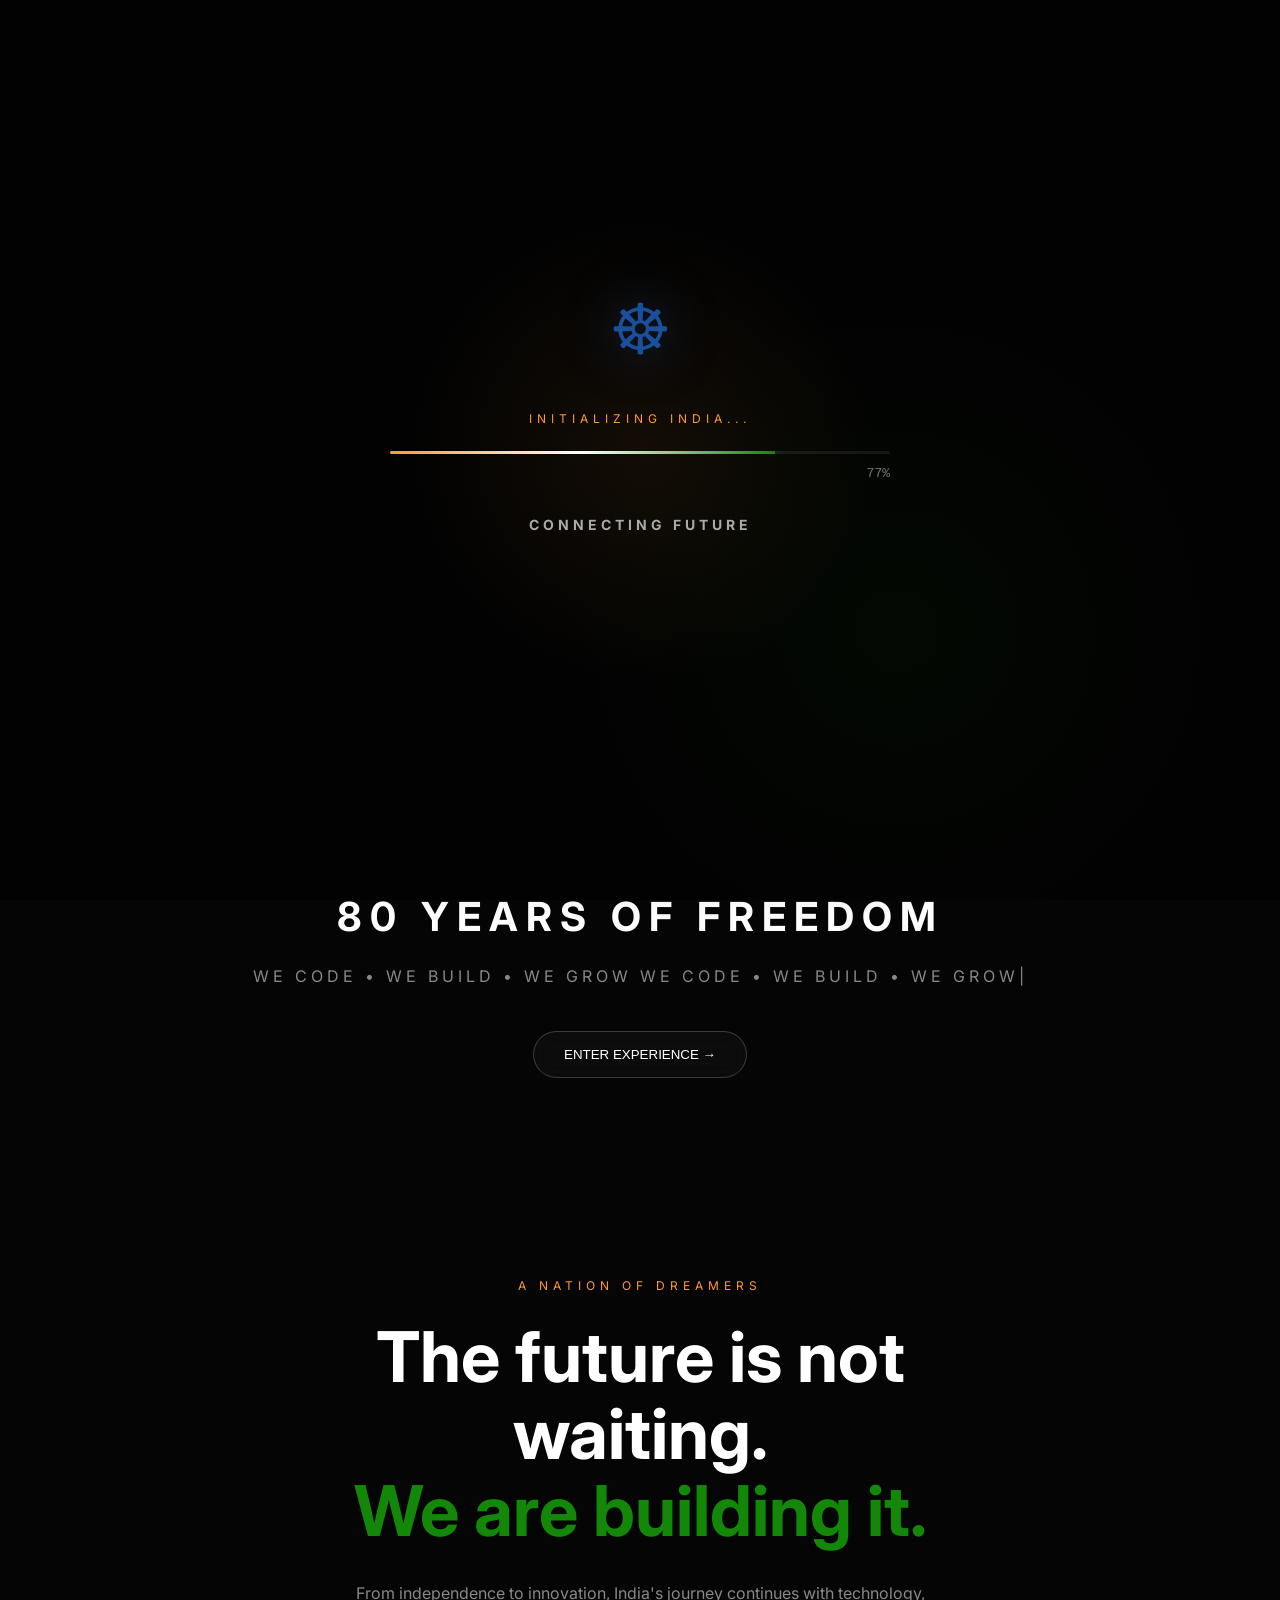
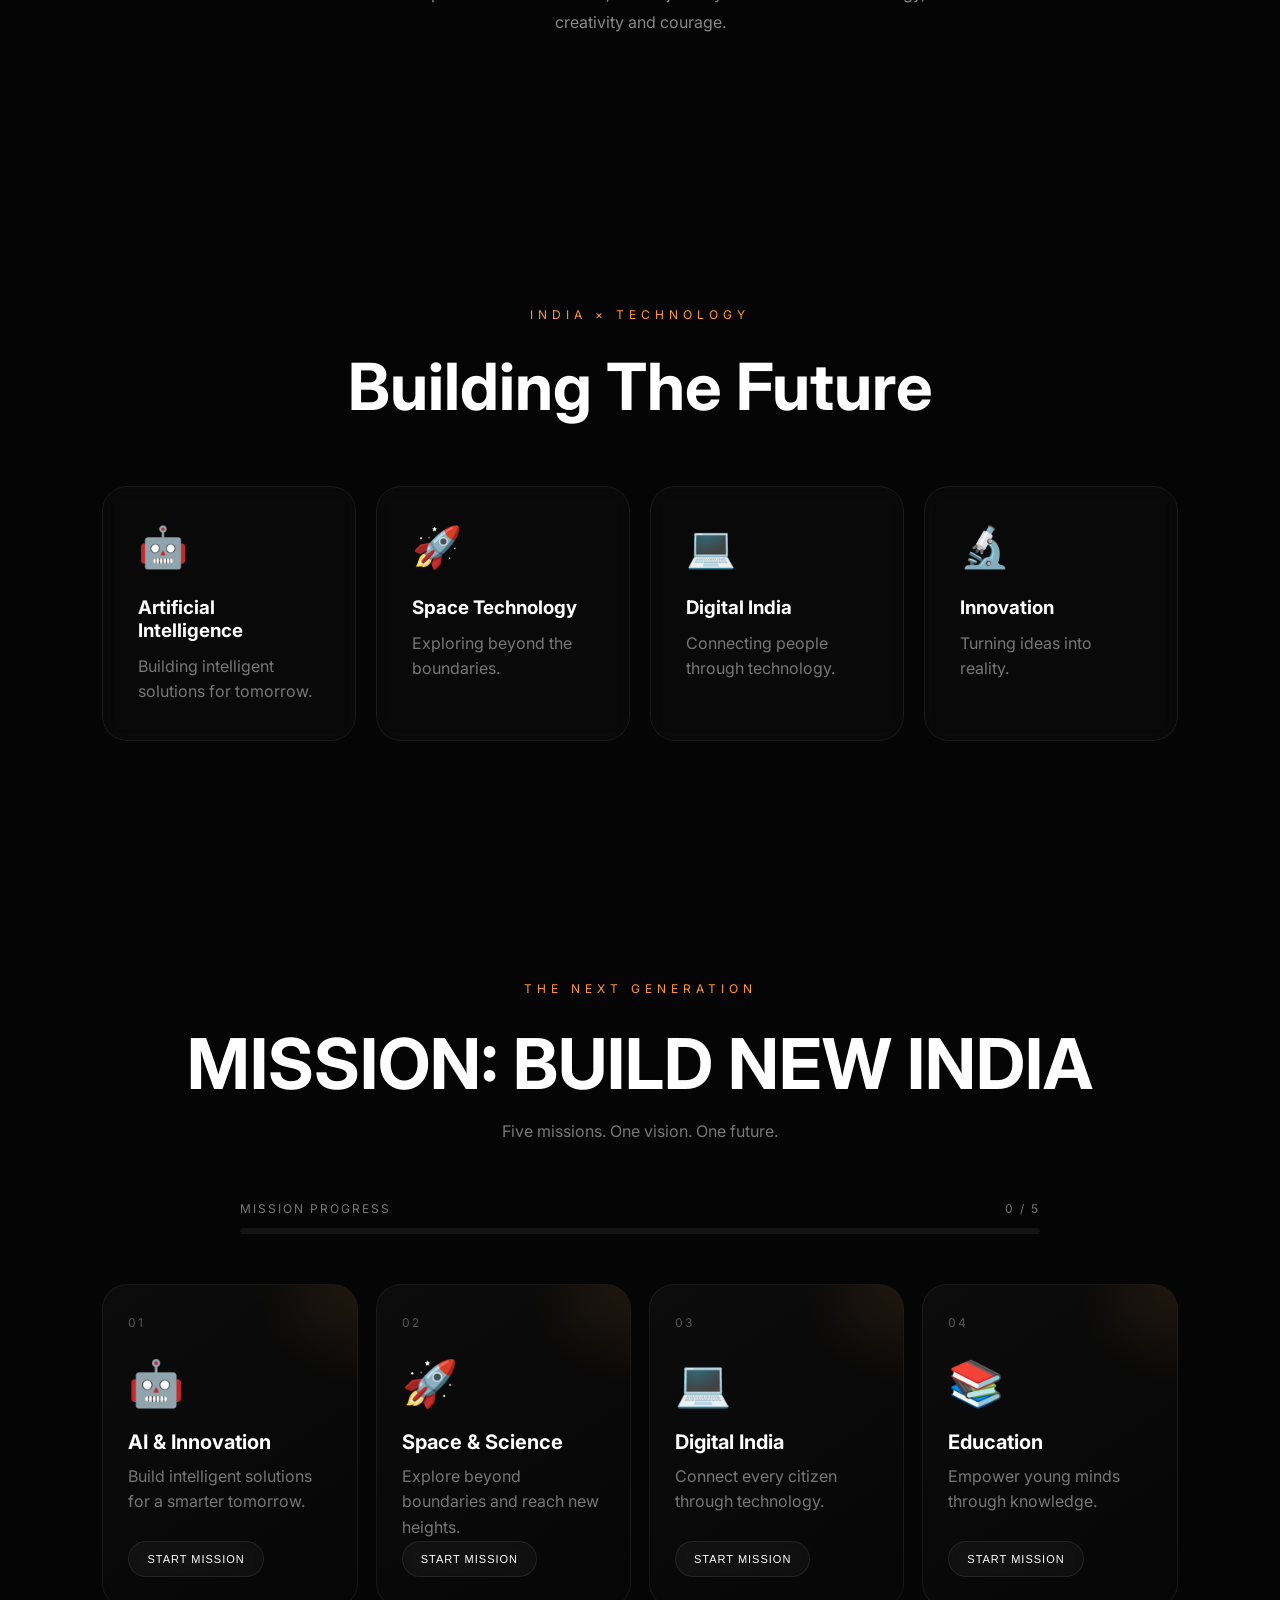
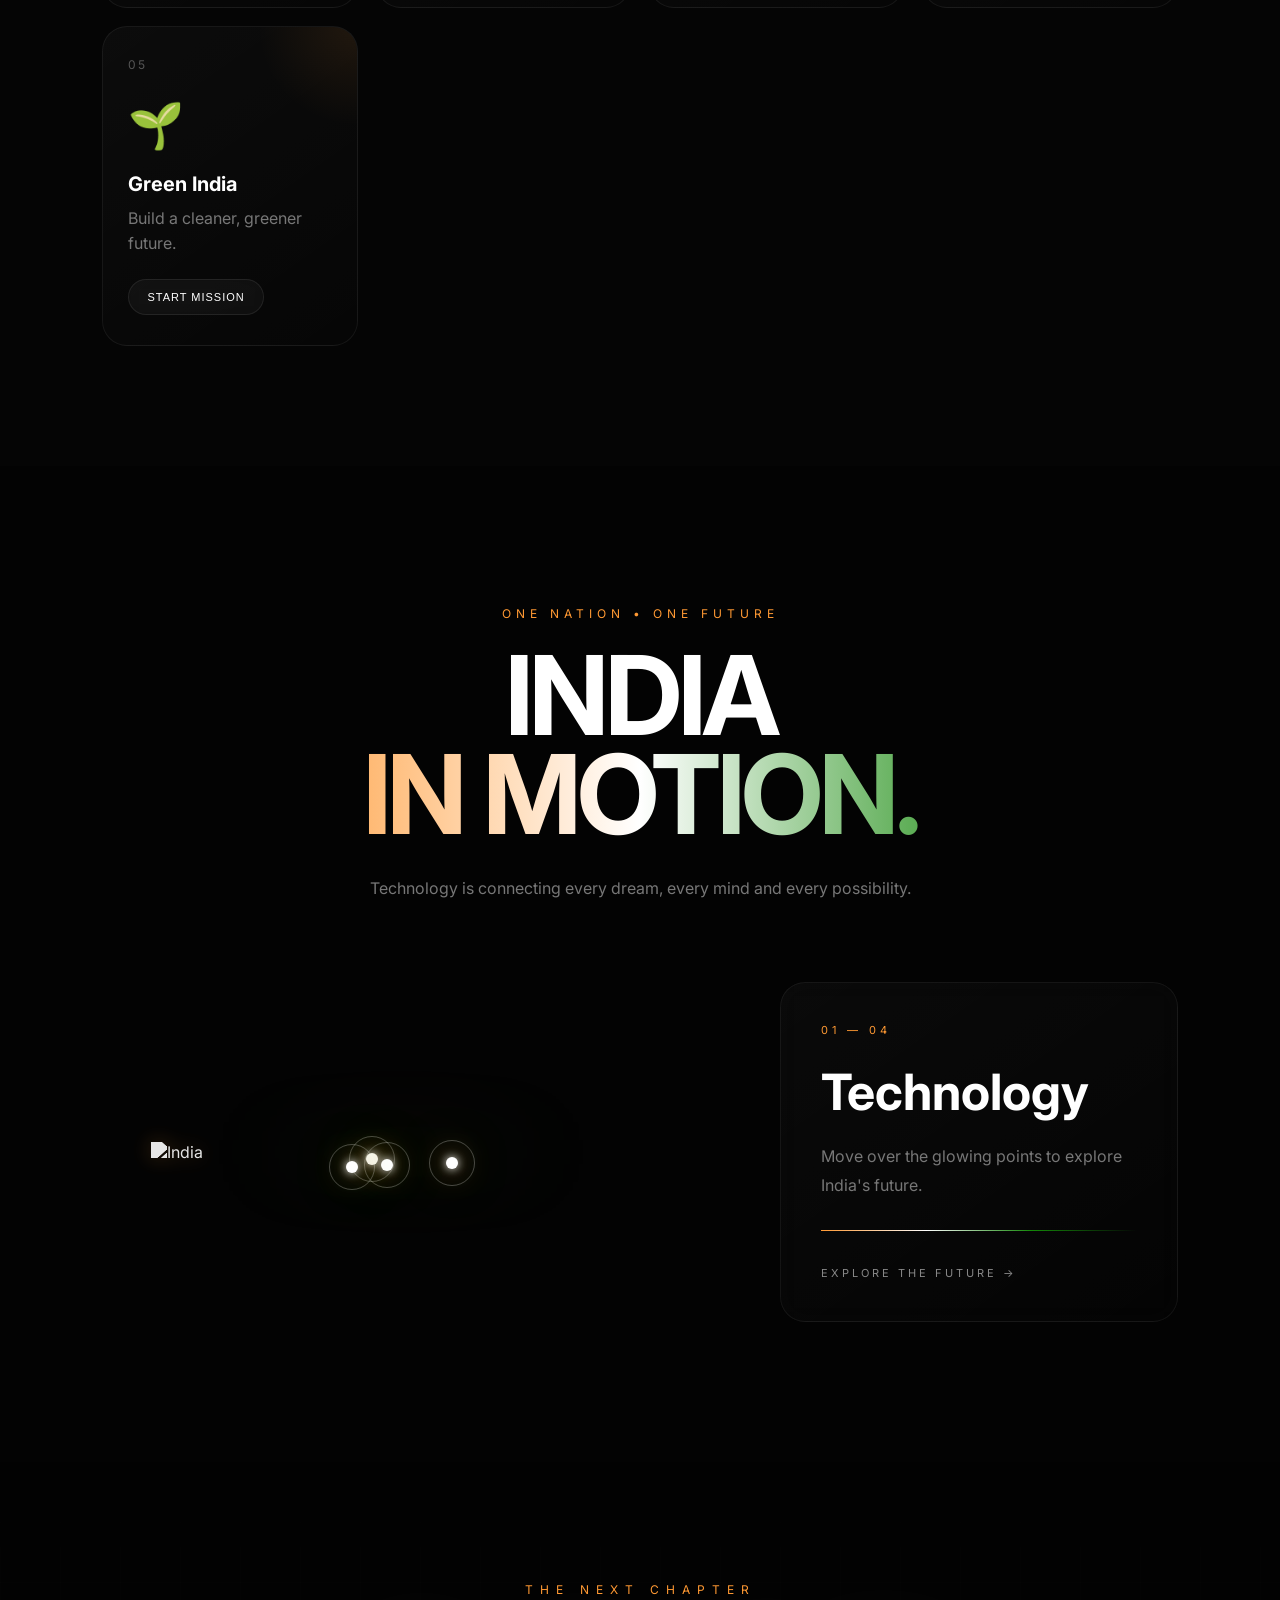
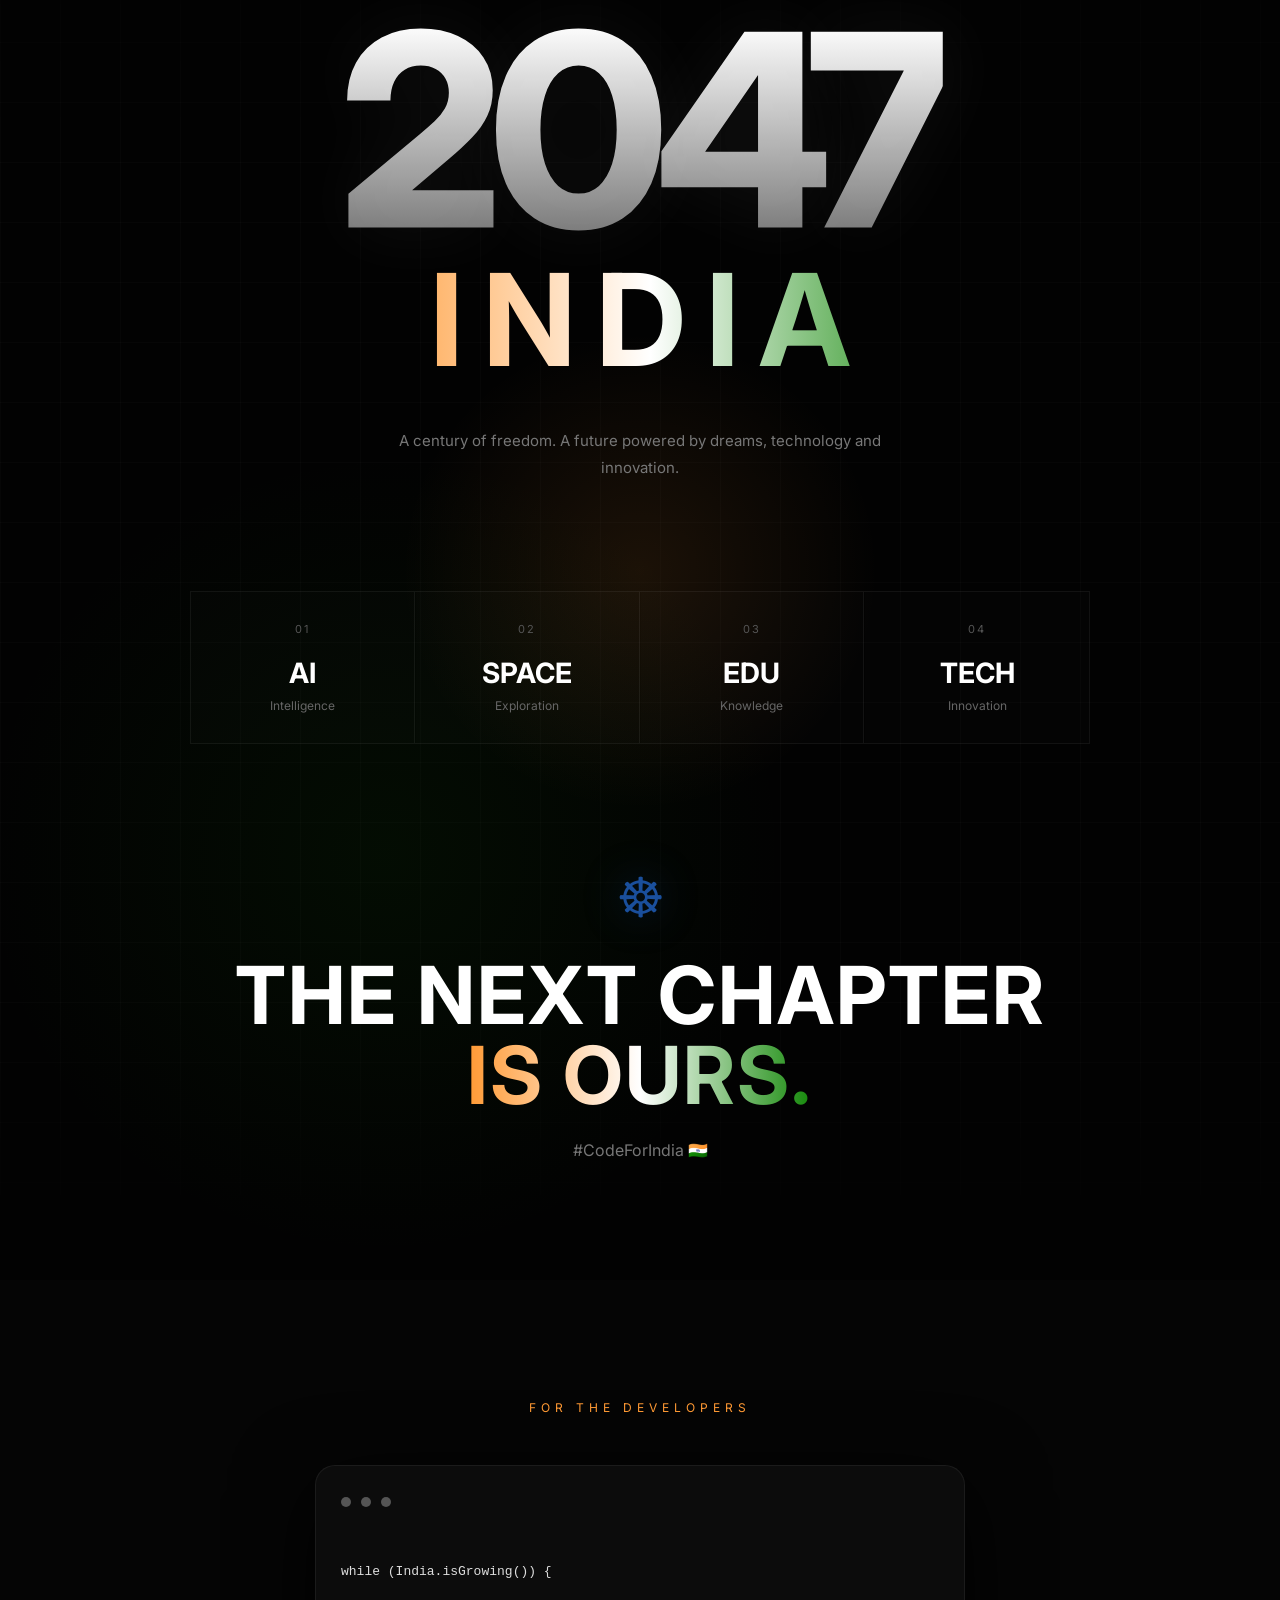
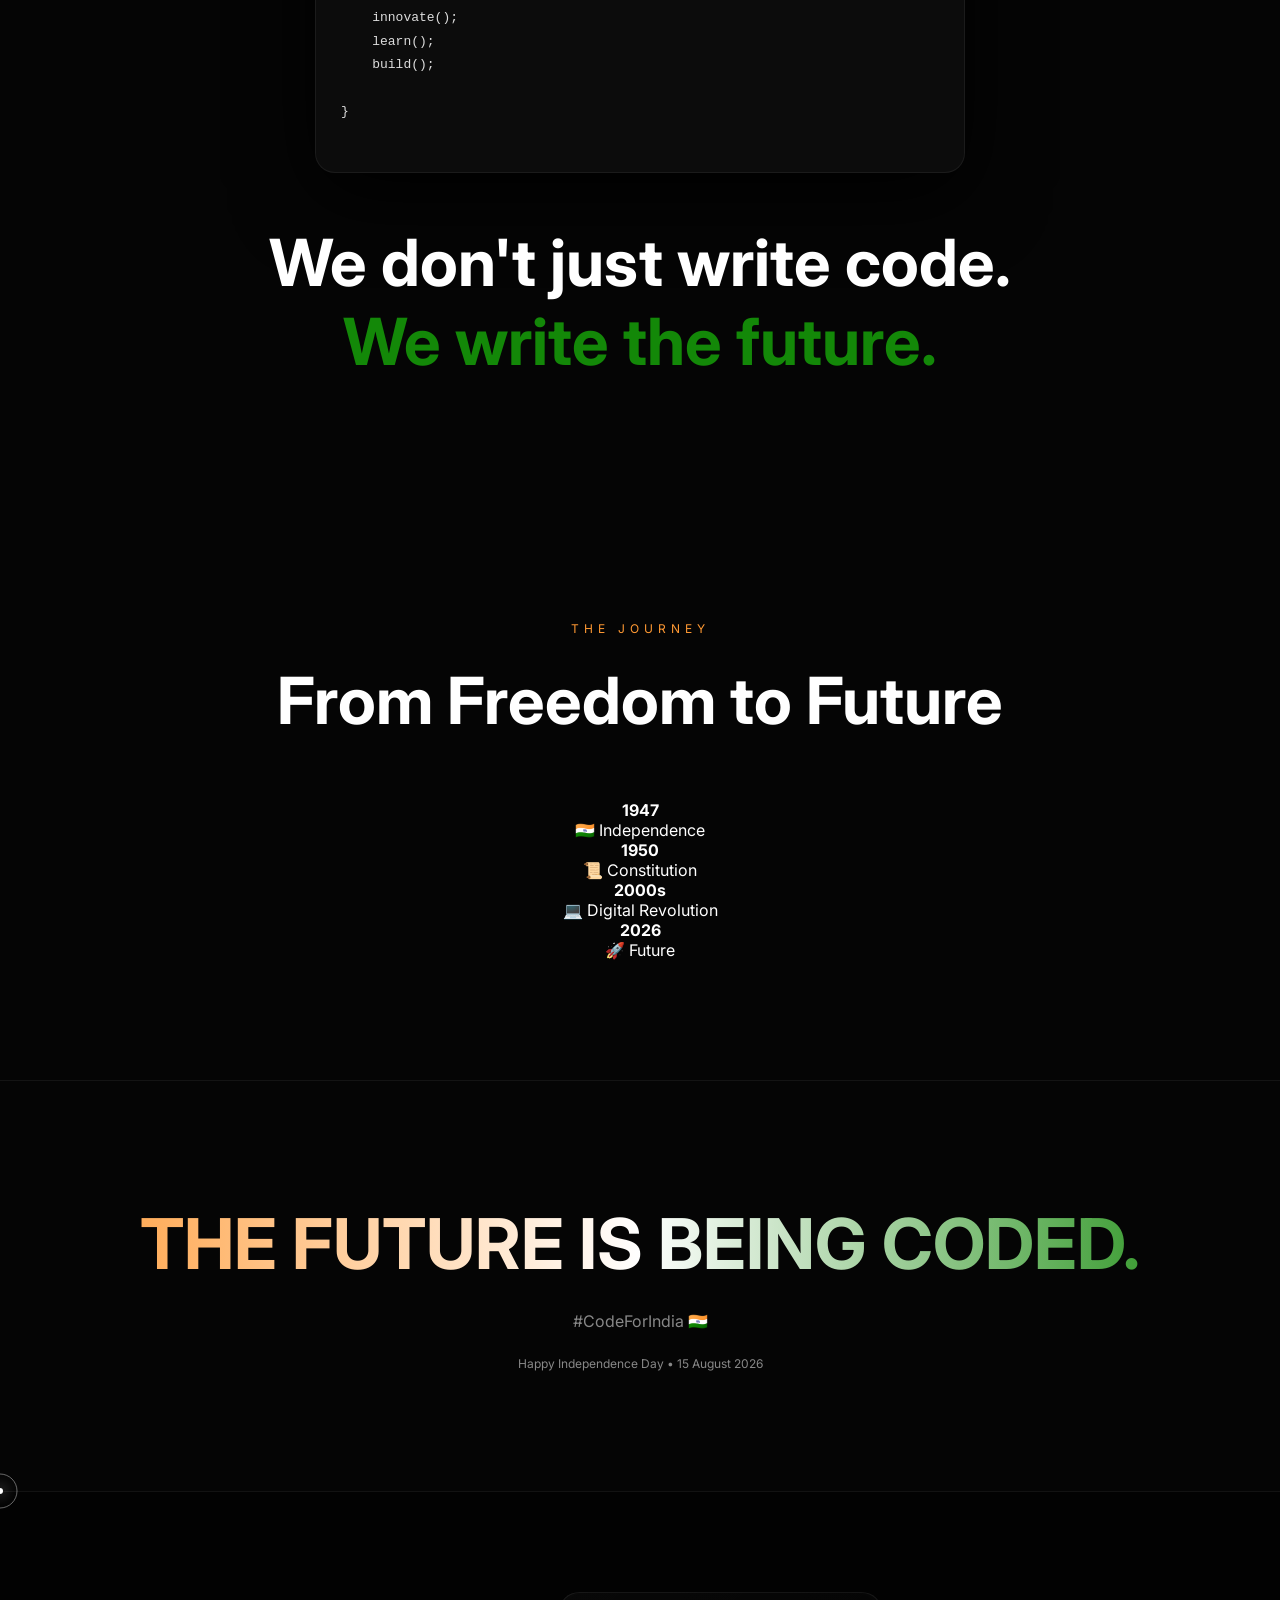
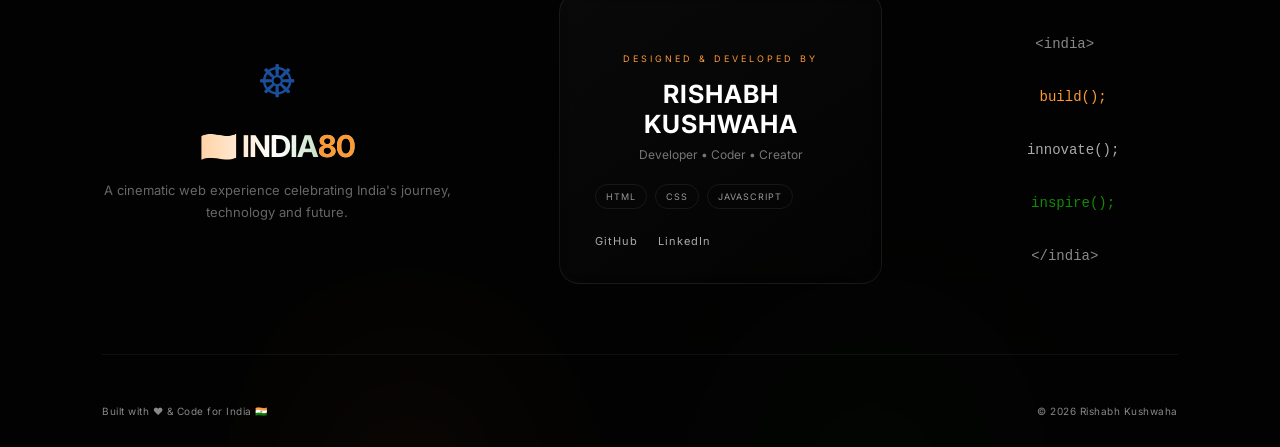
==== index.html @ 41453a15 "Create India 80 cinematic website" ====
<!DOCTYPE html>
<html lang="en">
<head>

    <meta charset="UTF-8">

    <meta
        name="viewport"
        content="width=device-width, initial-scale=1.0"
    >

    <title>
        🇮🇳 IN INDIA 80 — India's Journey to the Future
    </title>


    <!-- SEO -->

    <meta
        name="description"
        content="IN INDIA 80 — An interactive cinematic web experience celebrating India's journey, technology and future."
    >

    <meta
        name="keywords"
        content="India 80 years, Independence Day 2026, India, technology, web development, Rishabh Kushwaha"
    >

    <meta
        name="author"
        content="Rishabh Kushwaha"
    >

    <meta
        name="theme-color"
        content="#050505"
    >


    <!-- SOCIAL PREVIEW -->

    <meta
        property="og:title"
        content="IN INDIA 80 — India's Journey to the Future"
    >

    <meta
        property="og:description"
        content="A cinematic interactive web experience celebrating India's journey, technology and future."
    >

    <meta
        property="og:type"
        content="website"
    >

    <meta
        property="og:site_name"
        content="IN INDIA 80"
    >


    <!-- FAVICON -->

    <link
        rel="icon"
        type="image/png"
        href="favicon.png"
    >

    <link
        rel="apple-touch-icon"
        href="favicon.png"
    >


    <!-- CSS -->

    <link
        rel="stylesheet"
        href="style.css"
    >

</head>

<body>

        <!-- =================================
        CINEMATIC LOADING SCREEN
    ================================= -->

    <div class="loader" id="loader">

        <div class="loader-content">

            <div class="loader-chakra">
                ☸
            </div>

            <p class="loader-label">
                INITIALIZING INDIA...
            </p>

            <div class="loader-bar">

                <div
                    class="loader-progress"
                    id="loaderProgress">
                </div>

            </div>

            <div class="loader-percent">
                <span id="loaderPercent">0</span>%
            </div>

            <h1 id="loaderStatus">
                SYSTEM INITIALIZING
            </h1>

            <button
                id="enterIndia"
                class="enter-india">

                ENTER INDIA 🇮🇳

            </button>

        </div>

    </div>

    <!-- Background particles -->
    <canvas id="particles"></canvas>

    <!-- Navigation -->
    <nav class="navbar">

        <div class="logo">
            🇮🇳 INDIA<span>80</span>
        </div>

        <ul class="nav-links">
            <li>
                <a href="#home">Home</a>
            </li>

            <li>
                <a href="#journey">Journey</a>
            </li>

            <li>
                <a href="#technology">Technology</a>
            </li>
        </ul>

        <!-- SOUND BUTTON -->
        <button
            id="soundToggle"
            class="sound-toggle">
            🔇 SOUND OFF
        </button>

    </nav>


    <!-- HERO SECTION -->
    <section id="home" class="hero">
        <div class="hero-glow"></div>

        <div class="tricolor-orbit">
            <span></span>
            <span></span>
            <span></span>
        </div>

        <p class="date">15 AUGUST 2026</p>

    <!-- COUNTDOWN -->

        <div class="countdown">

            <div class="count-box">
                <strong id="days">00</strong>
                <span>DAYS</span>
            </div>

            <div class="count-box">
                <strong id="hours">00</strong>
                <span>HOURS</span>
            </div>

            <div class="count-box">
                <strong id="minutes">00</strong>
                <span>MINUTES</span>
            </div>

            <div class="count-box">
                <strong id="seconds">00</strong>
                <span>SECONDS</span>
            </div>

        </div>

        <h1>INDIA</h1>

        <!-- PREMIUM INDIAN FLAG -->

    <div class="flag-wrapper">

        <div class="flag">

            <div class="flag-stripe saffron"></div>

            <div class="flag-stripe white">
                <div class="ashoka-wheel">

                    <div class="chakra-center"></div>

                    <span></span>
                    <span></span>
                    <span></span>
                    <span></span>
                    <span></span>
                    <span></span>
                    <span></span>
                    <span></span>
                    <span></span>
                    <span></span>
                    <span></span>
                    <span></span>
                    <span></span>
                    <span></span>
                    <span></span>
                    <span></span>
                    <span></span>
                    <span></span>
                    <span></span>
                    <span></span>
                    <span></span>
                    <span></span>
                    <span></span>
                    <span></span>

                </div>
            </div>

            <div class="flag-stripe green"></div>

        </div>

    </div>

        <h2>80 YEARS OF FREEDOM</h2>

        <p class="tagline" id="typing">
            WE CODE • WE BUILD • WE GROW
        </p>

        <button onclick="celebrate()">
            ENTER EXPERIENCE →
        </button>

    </section>


    <!-- MESSAGE -->
    <section class="message">

        <p class="small-title">A NATION OF DREAMERS</p>

        <h2>
            The future is not waiting.<br>
            <span>We are building it.</span>
        </h2>

        <p>
            From independence to innovation,
            India's journey continues with technology,
            creativity and courage.
        </p>

    </section>


    <!-- TECHNOLOGY -->
    <section id="technology" class="technology">

        <p class="small-title">INDIA × TECHNOLOGY</p>

        <h2>Building The Future</h2>

        <div class="cards">

            <div class="card reveal">
                <div>🤖</div>
                <h3>Artificial Intelligence</h3>
                <p>Building intelligent solutions for tomorrow.</p>
            </div>

            <div class="card reveal">
                <div>🚀</div>
                <h3>Space Technology</h3>
                <p>Exploring beyond the boundaries.</p>
            </div>

            <div class="card reveal">
                <div>💻</div>
                <h3>Digital India</h3>
                <p>Connecting people through technology.</p>
            </div>

            <div class="card reveal">
                <div>🔬</div>
                <h3>Innovation</h3>
                <p>Turning ideas into reality.</p>
            </div>

        </div>

    </section>

        <!-- =========================
        MISSION SECTION
    ========================= -->

    <section class="mission-section" id="mission">

        <p class="small-title">THE NEXT GENERATION</p>

        <h2>MISSION: BUILD NEW INDIA</h2>

        <p class="mission-subtitle">
            Five missions. One vision. One future.
        </p>


        <!-- Progress -->

        <div class="mission-progress">

            <div class="progress-top">
                <span>MISSION PROGRESS</span>
                <span id="progressText">0 / 5</span>
            </div>

            <div class="progress-bar">

                <div
                    class="progress-fill"
                    id="progressFill">
                </div>

            </div>

        </div>


        <!-- Mission Cards -->

        <div class="mission-grid">

            <div
                class="mission-card reveal"
                data-mission="AI">

                <div class="mission-number">01</div>

                <div class="mission-icon">🤖</div>

                <h3>AI & Innovation</h3>

                <p>
                    Build intelligent solutions
                    for a smarter tomorrow.
                </p>

                <button class="mission-btn">
                    START MISSION
                </button>

            </div>


            <div
                class="mission-card reveal"
                data-mission="SPACE">

                <div class="mission-number">02</div>

                <div class="mission-icon">🚀</div>

                <h3>Space & Science</h3>

                <p>
                    Explore beyond boundaries
                    and reach new heights.
                </p>

                <button class="mission-btn">
                    START MISSION
                </button>

            </div>


            <div
                class="mission-card reveal"
                data-mission="DIGITAL">

                <div class="mission-number">03</div>

                <div class="mission-icon">💻</div>

                <h3>Digital India</h3>

                <p>
                    Connect every citizen
                    through technology.
                </p>

                <button class="mission-btn">
                    START MISSION
                </button>

            </div>


            <div
                class="mission-card reveal"
                data-mission="EDUCATION">

                <div class="mission-number">04</div>

                <div class="mission-icon">📚</div>

                <h3>Education</h3>

                <p>
                    Empower young minds
                    through knowledge.
                </p>

                <button class="mission-btn">
                    START MISSION
                </button>

            </div>


            <div
                class="mission-card reveal"
                data-mission="GREEN">

                <div class="mission-number">05</div>

                <div class="mission-icon">🌱</div>

                <h3>Green India</h3>

                <p>
                    Build a cleaner,
                    greener future.
                </p>

                <button class="mission-btn">
                    START MISSION
                </button>

            </div>

        </div>

    </section>

        <!-- =================================
        INTERACTIVE INDIA
    ================================= -->

    <section class="india-section" id="india">

        <div class="india-heading reveal">

            <p class="small-title">
                ONE NATION • ONE FUTURE
            </p>

            <h2>
                INDIA
                <span>IN MOTION.</span>
            </h2>

            <p>
                Technology is connecting every
                dream, every mind and every possibility.
            </p>

        </div>


        <div class="india-experience">


            <!-- INDIA MAP -->

            <div class="india-map-container">

                <div class="map-glow"></div>

                <img
                    src="india.svg"
                    class="india-map"
                    id="indiaMap"
                    alt="India"
                >


                <!-- TECH NODES -->

                <div
                    class="tech-node node-1"
                    data-title="AI & Innovation"
                    data-text="Building intelligent solutions for tomorrow."
                >
                    <span></span>
                </div>


                <div
                    class="tech-node node-2"
                    data-title="Space Technology"
                    data-text="Exploring beyond boundaries."
                >
                    <span></span>
                </div>


                <div
                    class="tech-node node-3"
                    data-title="Digital India"
                    data-text="Connecting people through technology."
                >
                    <span></span>
                </div>


                <div
                    class="tech-node node-4"
                    data-title="Education"
                    data-text="Empowering the next generation."
                >
                    <span></span>
                </div>

            </div>


            <!-- INFORMATION PANEL -->

            <div class="india-info">

                <p class="info-number">
                    01 — 04
                </p>

                <h3 id="indiaInfoTitle">
                    Technology
                </h3>

                <p id="indiaInfoText">
                    Move over the glowing points
                    to explore India's future.
                </p>

                <div class="info-line"></div>

                <span>
                    EXPLORE THE FUTURE →
                </span>

            </div>

        </div>

    </section>

        <!-- =================================
        INDIA 2047 SECTION
    ================================= -->

    <section class="future-section" id="future">

        <div class="future-bg"></div>

        <div class="future-content reveal">

            <p class="future-label">
                THE NEXT CHAPTER
            </p>

            <div class="future-year">
                2047
            </div>

            <h2>
                INDIA
            </h2>

            <p class="future-description">
                A century of freedom.
                A future powered by dreams,
                technology and innovation.
            </p>

        </div>


        <!-- FUTURE STATS -->

        <div class="future-stats">

            <div class="future-stat reveal">

                <span>01</span>

                <strong>AI</strong>

                <p>
                    Intelligence
                </p>

            </div>


            <div class="future-stat reveal">

                <span>02</span>

                <strong>SPACE</strong>

                <p>
                    Exploration
                </p>

            </div>


            <div class="future-stat reveal">

                <span>03</span>

                <strong>EDU</strong>

                <p>
                    Knowledge
                </p>

            </div>


            <div class="future-stat reveal">

                <span>04</span>

                <strong>TECH</strong>

                <p>
                    Innovation
                </p>

            </div>

        </div>


        <!-- FINAL MESSAGE -->

        <div class="future-message reveal">

            <div class="mini-chakra">
                ☸
            </div>

            <h3>
                THE NEXT CHAPTER
                <br>
                <span>IS OURS.</span>
            </h3>

            <p>
                #CodeForIndia 🇮🇳
            </p>

        </div>

    </section>


    <!-- =========================
        FINAL REVEAL
    ========================= -->

    <div
        class="final-reveal"
        id="finalReveal">

        <div class="reveal-content">

            <div class="reveal-chakra">☸</div>

            <p>MISSION COMPLETE</p>

            <h1>INDIA 2047</h1>

            <h2>THE FUTURE IS BEING CODED.</h2>

            <span>#CodeForIndia 🇮🇳</span>

            <button onclick="closeReveal()">
                CONTINUE →
            </button>

        </div>

    </div>


    <!-- CODER SECTION -->
    <section class="coder reveal">

        <p class="small-title">FOR THE DEVELOPERS</p>

        <div class="code-box">

            <div class="dots">
                <span></span>
                <span></span>
                <span></span>
            </div>

            <pre><code>
while (India.isGrowing()) {

    innovate();
    learn();
    build();

}
            </code></pre>

        </div>

        <h2>
            We don't just write code.<br>
            <span>We write the future.</span>
        </h2>

    </section>


    <!-- TIMELINE -->
    <section id="journey" class="journey">

        <p class="small-title">THE JOURNEY</p>

        <h2>From Freedom to Future</h2>

        <div class="timeline-item reveal">

            <div>
                <strong>1947</strong>
                <p>🇮🇳 Independence</p>
            </div>

            <div>
                <strong>1950</strong>
                <p>📜 Constitution</p>
            </div>

            <div>
                <strong>2000s</strong>
                <p>💻 Digital Revolution</p>
            </div>

            <div>
                <strong>2026</strong>
                <p>🚀 Future</p>
            </div>

        </div>

    </section>


    <!-- FOOTER -->
    <footer>

        <h2>THE FUTURE IS BEING CODED.</h2>

        <p>#CodeForIndia 🇮🇳</p>

        <p class="copyright">
            Happy Independence Day • 15 August 2026
        </p>

    </footer>

    <!-- CUSTOM CURSOR -->

    <div class="cursor-dot"></div>
    <div class="cursor-ring"></div>
    
    <audio
        id="bgMusic"
        src="music.mp3"
        loop>
    </audio>
    
    <!-- =================================
     DEVELOPER FOOTER
================================= -->

<footer class="developer-footer">

    <div class="footer-glow"></div>

    <div class="footer-content">

        <!-- BRAND -->

        <div class="footer-brand reveal">

            <div class="footer-chakra">
                ☸
            </div>

            <h2>
                🇮🇳 INDIA<span>80</span>
            </h2>

            <p>
                A cinematic web experience
                celebrating India's journey,
                technology and future.
            </p>

        </div>


        <!-- DEVELOPER -->

        <div class="developer-card reveal">

            <p class="developer-label">
                DESIGNED & DEVELOPED BY
            </p>

            <h3>
                RISHABH KUSHWAHA
            </h3>

            <p class="developer-role">
                Developer • Coder • Creator
            </p>

            <div class="developer-tech">

                <span>HTML</span>
                <span>CSS</span>
                <span>JAVASCRIPT</span>

            </div>

            <div class="developer-links">

                <a
                    href="https://github.com/rbkush101-a11y"
                    target="_blank"
                    rel="noopener noreferrer">
                    GitHub
                </a>

                <a
                    href="https://www.linkedin.com/in/rishabh-kushwaha10"
                    target="_blank"
                    rel="noopener noreferrer">
                    LinkedIn
                </a>

            </div>

        </div>


        <!-- CODE -->

        <div class="footer-code reveal">

            <p>
                &lt;india&gt;
            </p>

            <p>
                &nbsp;&nbsp;build();
            </p>

            <p>
                &nbsp;&nbsp;innovate();
            </p>

            <p>
                &nbsp;&nbsp;inspire();
            </p>

            <p>
                &lt;/india&gt;
            </p>

        </div>

    </div>


    <!-- BOTTOM -->

    <div class="footer-bottom">

        <p>
            Built with ❤️ & Code for India 🇮🇳
        </p>

        <p>
            © 2026 Rishabh Kushwaha
        </p>

    </div>

</footer>


    <script src="script.js"></script>

</body>
</html>
---- style.css ----
@import url('https://fonts.googleapis.com/css2?family=Inter:wght@400;500;600;700;800&display=swap');

* {
    margin: 0;
    padding: 0;
    box-sizing: border-box;
}

html {
    scroll-behavior: smooth;
}

body {
    background: #050505;
    color: white;
    font-family: 'Inter', sans-serif;
    overflow-x: hidden;
}

#particles {
    position: fixed;
    inset: 0;
    width: 100%;
    height: 100%;
    z-index: -1;
}


/* NAVBAR */

nav {
    position: fixed;
    top: 0;
    left: 0;
    width: 100%;

    display: flex;
    justify-content: space-between;
    align-items: center;

    padding: 25px 7%;

    backdrop-filter: blur(15px);

    z-index: 100;
}

/* =================================
   NAVIGATION BAR
================================= */

.navbar {
    position: fixed;

    top: 0;
    left: 0;

    width: 100%;
    height: 70px;

    display: flex;
    align-items: center;

    padding: 0 35px;

    box-sizing: border-box;

    background: rgba(0, 0, 0, 0.82);

    backdrop-filter: blur(12px);

    border-bottom: 1px solid rgba(255,255,255,0.08);

    z-index: 9999;
}

/* =================================
   LOGO
================================= */

.logo {
    font-size: 20px;

    font-weight: 800;

    letter-spacing: -1px;

    white-space: nowrap;
}

.logo span {
    color: #ff9933;
}


/* =================================
   NAVIGATION LINKS
================================= */

.nav-links {
    list-style: none;

    padding: 0;
    margin: 0;

    margin-left: auto;
    margin-right: 20px;

    display: flex;

    align-items: center;

    gap: 30px;
}


.nav-links li {
    list-style: none;

    padding: 0;
    margin: 0;
}


.nav-links a {
    text-decoration: none;

    color: #aaa;

    font-size: 14px;

    letter-spacing: .5px;

    transition: .3s;
}


.nav-links a:hover {
    color: white;
}


/* HERO */

.hero {
    min-height: 100vh;

    display: flex;
    flex-direction: column;
    align-items: center;
    justify-content: center;

    text-align: center;

    padding: 150px 20px 80px;
    
    box-sizing: border-box;
}

.date {
    color: #ff9933;
    letter-spacing: 5px;
    font-size: 13px;
    margin-bottom: 25px;
}

.hero h1 {
    font-size: clamp(80px, 18vw, 220px);
    line-height: .8;

    background: linear-gradient(
        90deg,
        #ff9933,
        white,
        #138808
    );

    -webkit-background-clip: text;
    color: transparent;

    letter-spacing: -10px;
}

.chakra {
    font-size: 55px;
    margin: 35px;

    animation: rotate 12s linear infinite;

    color: #1b4fa3;
}

@keyframes rotate {
    from {
        transform: rotate(0deg);
    }

    to {
        transform: rotate(360deg);
    }
}

.hero h2 {
    font-size: clamp(20px, 4vw, 40px);
    letter-spacing: 8px;
}

.tagline {
    margin-top: 25px;
    color: #888;
    letter-spacing: 4px;
}

button {
    margin-top: 45px;

    padding: 15px 30px;

    border: 1px solid #ffffff30;
    border-radius: 50px;

    background: #ffffff08;
    color: white;

    cursor: pointer;

    backdrop-filter: blur(10px);

    transition: .3s;
}

button:hover {
    transform: translateY(-5px);
    background: #ffffff15;
}


/* GENERAL SECTIONS */

section {
    padding: 120px 8%;
}

.message {
    max-width: 900px;
    margin: auto;
    text-align: center;
}

.small-title {
    color: #ff9933;
    letter-spacing: 5px;
    font-size: 12px;
    margin-bottom: 25px;
}

.message h2 {
    font-size: clamp(35px, 6vw, 70px);
    line-height: 1.1;
}

.message h2 span,
.coder h2 span {
    color: #138808;
}

.message > p:last-child {
    color: #888;
    max-width: 600px;
    margin: 30px auto;
    line-height: 1.8;
}


/* TECHNOLOGY */

.technology {
    text-align: center;
}

.technology h2,
.journey h2 {
    font-size: clamp(35px, 6vw, 65px);
    margin-bottom: 60px;
}

.cards {
    display: grid;

    grid-template-columns:
        repeat(auto-fit, minmax(220px, 1fr));

    gap: 20px;

    max-width: 1100px;
    margin: auto;
}

.card {
    padding: 35px;

    text-align: left;

    border: 1px solid #ffffff10;
    border-radius: 25px;

    background: #ffffff05;

    transition: .4s;

    backdrop-filter: blur(10px);
}

.card:hover {
    transform: translateY(-10px);

    border-color: #ff993350;

    box-shadow:
        0 20px 60px #ff993315;
}

.card div {
    font-size: 40px;
    margin-bottom: 25px;
}

.card h3 {
    margin-bottom: 12px;
}

.card p {
    color: #777;
    line-height: 1.6;
}


/* CODER */

.coder {
    text-align: center;
}

.code-box {
    max-width: 650px;
    margin: 50px auto;

    padding: 25px;

    text-align: left;

    border-radius: 20px;

    background: #0c0c0c;

    border: 1px solid #ffffff10;

    box-shadow: 0 20px 80px #000;
}

.dots span {
    display: inline-block;

    width: 10px;
    height: 10px;

    border-radius: 50%;

    background: #555;

    margin-right: 6px;
}

pre {
    margin-top: 25px;

    color: #ddd;

    font-family: monospace;

    line-height: 1.8;
}

.coder h2 {
    font-size: clamp(35px, 6vw, 65px);
}


/* TIMELINE */

.journey {
    text-align: center;
}

.timeline {
    max-width: 900px;
    margin: auto;

    display: grid;

    grid-template-columns:
        repeat(auto-fit, minmax(180px, 1fr));

    gap: 20px;
}

.timeline div {
    padding: 30px;

    border-top: 1px solid #ffffff20;
}

.timeline strong {
    font-size: 28px;
}

.timeline p {
    color: #888;
    margin-top: 10px;
}


/* FOOTER */

footer {
    padding: 120px 20px;

    text-align: center;

    border-top: 1px solid #ffffff10;
}

footer h2 {
    font-size: clamp(30px, 6vw, 70px);

    background: linear-gradient(
        90deg,
        #ff9933,
        white,
        #138808
    );

    -webkit-background-clip: text;
    color: transparent;
}

footer p {
    margin-top: 25px;
    color: #888;
}

footer .copyright {
    font-size: 12px;
}


/* MOBILE */

@media (max-width: 600px) {

    nav {
        padding: 20px;
    }

    .nav-links {
        display: none;
    }

    .hero h1 {
        letter-spacing: -5px;
    }

    section {
        padding: 90px 20px;
    }

}

/* =========================
   CINEMATIC HERO EFFECT
========================= */

.hero {
    position: relative;
    overflow: hidden;
}

.hero-glow {
    position: absolute;

    width: 500px;
    height: 500px;

    border-radius: 50%;

    background:
        radial-gradient(
            circle,
            rgba(255,153,51,.15),
            transparent 65%
        );

    filter: blur(30px);

    pointer-events: none;

    transition: .15s;
}


/* TRICOLOR ORBIT */

.tricolor-orbit {
    position: absolute;

    width: 420px;
    height: 420px;

    border-radius: 50%;

    border: 1px solid rgba(255,255,255,.05);

    animation: orbit 15s linear infinite;

    pointer-events: none;
}

.tricolor-orbit span {
    position: absolute;

    width: 12px;
    height: 12px;

    border-radius: 50%;

    box-shadow: 0 0 25px currentColor;
}

.tricolor-orbit span:nth-child(1) {
    top: 10%;
    left: 50%;

    background: #ff9933;
    color: #ff9933;
}

.tricolor-orbit span:nth-child(2) {
    bottom: 15%;
    left: 20%;

    background: white;
    color: white;
}

.tricolor-orbit span:nth-child(3) {
    bottom: 10%;
    right: 20%;

    background: #138808;
    color: #138808;
}

@keyframes orbit {

    from {
        transform: rotate(0deg);
    }

    to {
        transform: rotate(360deg);
    }

}


/* TYPING CURSOR */

#typing::after {
    content: "|";

    animation: blink .7s infinite;
}

@keyframes blink {

    50% {
        opacity: 0;
    }

}


/* FIREWORK */

.firework {
    position: fixed;

    width: 5px;
    height: 5px;

    border-radius: 50%;

    pointer-events: none;

    z-index: 9999;

    animation: explode 1s ease-out forwards;
}

@keyframes explode {

    from {
        transform:
            translate(0,0)
            scale(1);

        opacity: 1;
    }

    to {
        transform:
            translate(
                var(--x),
                var(--y)
            )
            scale(0);

        opacity: 0;
    }

}

/* =========================
   MISSION SECTION
========================= */

.mission-section {
    text-align: center;
    position: relative;
}

.mission-section h2 {
    font-size: clamp(35px, 6vw, 70px);
}

.mission-subtitle {
    color: #777;
    margin-top: 15px;
}


/* PROGRESS */

.mission-progress {
    max-width: 800px;
    margin: 60px auto 50px;
}

.progress-top {
    display: flex;
    justify-content: space-between;

    color: #777;

    font-size: 12px;
    letter-spacing: 2px;

    margin-bottom: 12px;
}

.progress-bar {
    height: 6px;

    background: #ffffff10;

    border-radius: 20px;

    overflow: hidden;
}

.progress-fill {
    width: 0%;

    height: 100%;

    background:
        linear-gradient(
            90deg,
            #ff9933,
            white,
            #138808
        );

    transition: width 1s cubic-bezier(.2,.8,.2,1);

    box-shadow:
        0 0 20px #ff993355;
}


/* MISSION GRID */

.mission-grid {
    max-width: 1200px;

    margin: auto;

    display: grid;

    grid-template-columns:
        repeat(auto-fit, minmax(210px, 1fr));

    gap: 18px;
}


/* CARD */

.mission-card {
    position: relative;

    padding: 30px 25px;

    min-height: 320px;

    display: flex;
    flex-direction: column;

    align-items: flex-start;

    text-align: left;

    background:
        linear-gradient(
            145deg,
            #ffffff08,
            #ffffff02
        );

    border: 1px solid #ffffff10;

    border-radius: 25px;

    overflow: hidden;

    transition:
        transform .5s,
        border-color .5s,
        box-shadow .5s;
}

.mission-card::before {

    content: "";

    position: absolute;

    width: 200px;
    height: 200px;

    background:
        radial-gradient(
            circle,
            #ff993318,
            transparent 70%
        );

    top: -100px;
    right: -100px;

    transition: .5s;
}

.mission-card:hover {

    transform:
        translateY(-12px)
        scale(1.02);

    border-color: #ff993355;

    box-shadow:
        0 25px 70px #000;
}

.mission-card:hover::before {
    transform: scale(2);
}


/* NUMBER */

.mission-number {

    font-size: 12px;

    color: #555;

    letter-spacing: 2px;
}


/* ICON */

.mission-icon {

    font-size: 45px;

    margin-top: 25px;

    transition: .5s;
}

.mission-card:hover .mission-icon {

    transform:
        scale(1.2)
        rotate(-5deg);
}


/* TEXT */

.mission-card h3 {

    margin-top: 20px;

    font-size: 20px;
}

.mission-card p {

    color: #777;

    line-height: 1.6;

    margin-top: 10px;
}


/* BUTTON */

.mission-btn {

    margin-top: auto;

    padding: 11px 18px;

    font-size: 11px;

    letter-spacing: 1px;

    border-radius: 30px;

    background: #ffffff08;

    border: 1px solid #ffffff15;

    color: white;

    cursor: pointer;

    transition: .3s;
}

.mission-btn:hover {

    background: #ffffff15;

    transform: translateY(-2px);
}


/* COMPLETED */

.mission-card.completed {

    border-color: #13880888;

    background:
        linear-gradient(
            145deg,
            #13880812,
            #ffffff04
        );
}

.mission-card.completed
.mission-btn {

    background: #13880820;

    border-color: #13880866;

    color: #9cff9c;
}

.mission-card.completed
.mission-icon {

    filter:
        drop-shadow(
            0 0 15px #138808
        );
}


/* =========================
   FINAL REVEAL
========================= */

.final-reveal {

    position: fixed;

    inset: 0;

    z-index: 10000;

    display: flex;

    align-items: center;
    justify-content: center;

    text-align: center;

    background:
        radial-gradient(
            circle at center,
            #ffffff10,
            #030303 65%
        );

    backdrop-filter: blur(20px);

    opacity: 0;

    visibility: hidden;

    transition:
        opacity .8s,
        visibility .8s;
}

.final-reveal.active {

    opacity: 1;

    visibility: visible;
}


.reveal-content {

    transform:
        translateY(40px)
        scale(.9);

    transition: 1s;

}

.final-reveal.active
.reveal-content {

    transform:
        translateY(0)
        scale(1);
}


.reveal-chakra {

    font-size: 90px;

    color: #1b4fa3;

    animation:
        rotate 8s linear infinite;

    text-shadow:
        0 0 40px #1b4fa388;
}


.reveal-content p {

    color: #ff9933;

    letter-spacing: 6px;

    margin-top: 30px;
}


.reveal-content h1 {

    font-size:
        clamp(70px, 15vw, 180px);

    margin-top: 15px;

    background:
        linear-gradient(
            90deg,
            #ff9933,
            white,
            #138808
        );

    -webkit-background-clip: text;

    color: transparent;

    line-height: .9;
}


.reveal-content h2 {

    margin-top: 25px;

    font-size:
        clamp(18px, 3vw, 35px);

    letter-spacing: 3px;
}


.reveal-content span {

    display: block;

    margin-top: 25px;

    color: #777;
}


.reveal-content button {

    margin-top: 35px;
}

/* =================================
   PREMIUM INDIAN FLAG
================================= */

.flag-wrapper {

    width: min(500px, 85vw);

    height: 280px;

    display: flex;

    justify-content: center;

    align-items: center;

    perspective: 1000px;

    margin: 30px 0 40px;

}


/* FLAG */

.flag {

    width: 100%;

    height: 210px;

    position: relative;

    overflow: hidden;

    border-radius: 4px;

    transform:
        rotateX(8deg)
        rotateY(-8deg);

    transform-style: preserve-3d;

    box-shadow:
        0 30px 70px rgba(0,0,0,.5);

    animation:
        flagFloat 4s ease-in-out infinite;
}


/* FLAG WAVING LIGHT */

.flag::after {

    content: "";

    position: absolute;

    inset: 0;

    background:
        linear-gradient(
            100deg,
            transparent 20%,
            rgba(255,255,255,.35) 45%,
            transparent 65%
        );

    transform:
        translateX(-120%);

    animation:
        flagShine 3s ease-in-out infinite;

    pointer-events: none;
}


/* STRIPES */

.flag-stripe {

    width: 100%;

    height: 33.333%;

}


/* SAFFRON */

.saffron {

    background:
        linear-gradient(
            90deg,
            #ff9933,
            #ffad4a,
            #ff9933
        );

}


/* WHITE */

.white {

    background:
        linear-gradient(
            90deg,
            #f5f5f5,
            #ffffff,
            #eeeeee
        );

    display: flex;

    align-items: center;

    justify-content: center;

}


/* GREEN */

.green {

    background:
        linear-gradient(
            90deg,
            #138808,
            #1ca814,
            #138808
        );

}


/* ASHOKA CHAKRA */

.ashoka-wheel {

    position: relative;

    width: 62px;
    height: 62px;

    border:
        3px solid #1a4f9c;

    border-radius: 50%;

    animation:
        chakraSpin 12s linear infinite;

    filter:
        drop-shadow(
            0 0 6px #1a4f9c55
        );

}


/* INNER CIRCLE */

.chakra-center {

    position: absolute;

    width: 10px;
    height: 10px;

    left: 50%;
    top: 50%;

    transform:
        translate(-50%, -50%);

    border:
        2px solid #1a4f9c;

    border-radius: 50%;

}


/* SPOKES */

.ashoka-wheel span {

    position: absolute;

    width: 2px;
    height: 27px;

    background:
        #1a4f9c;

    left: 50%;
    top: 50%;

    transform-origin:
        50% 0;

}


/* 24 SPOKES */

.ashoka-wheel span:nth-child(2) {
    transform: translateX(-50%) rotate(0deg);
}

.ashoka-wheel span:nth-child(3) {
    transform: translateX(-50%) rotate(15deg);
}

.ashoka-wheel span:nth-child(4) {
    transform: translateX(-50%) rotate(30deg);
}

.ashoka-wheel span:nth-child(5) {
    transform: translateX(-50%) rotate(45deg);
}

.ashoka-wheel span:nth-child(6) {
    transform: translateX(-50%) rotate(60deg);
}

.ashoka-wheel span:nth-child(7) {
    transform: translateX(-50%) rotate(75deg);
}

.ashoka-wheel span:nth-child(8) {
    transform: translateX(-50%) rotate(90deg);
}

.ashoka-wheel span:nth-child(9) {
    transform: translateX(-50%) rotate(105deg);
}

.ashoka-wheel span:nth-child(10) {
    transform: translateX(-50%) rotate(120deg);
}

.ashoka-wheel span:nth-child(11) {
    transform: translateX(-50%) rotate(135deg);
}

.ashoka-wheel span:nth-child(12) {
    transform: translateX(-50%) rotate(150deg);
}

.ashoka-wheel span:nth-child(13) {
    transform: translateX(-50%) rotate(165deg);
}

.ashoka-wheel span:nth-child(14) {
    transform: translateX(-50%) rotate(180deg);
}

.ashoka-wheel span:nth-child(15) {
    transform: translateX(-50%) rotate(195deg);
}

.ashoka-wheel span:nth-child(16) {
    transform: translateX(-50%) rotate(210deg);
}

.ashoka-wheel span:nth-child(17) {
    transform: translateX(-50%) rotate(225deg);
}

.ashoka-wheel span:nth-child(18) {
    transform: translateX(-50%) rotate(240deg);
}

.ashoka-wheel span:nth-child(19) {
    transform: translateX(-50%) rotate(255deg);
}

.ashoka-wheel span:nth-child(20) {
    transform: translateX(-50%) rotate(270deg);
}

.ashoka-wheel span:nth-child(21) {
    transform: translateX(-50%) rotate(285deg);
}

.ashoka-wheel span:nth-child(22) {
    transform: translateX(-50%) rotate(300deg);
}

.ashoka-wheel span:nth-child(23) {
    transform: translateX(-50%) rotate(315deg);
}

.ashoka-wheel span:nth-child(24) {
    transform: translateX(-50%) rotate(330deg);
}

.ashoka-wheel span:nth-child(25) {
    transform: translateX(-50%) rotate(345deg);
}


/* ANIMATIONS */

@keyframes flagFloat {

    0%,
    100% {

        transform:
            rotateX(8deg)
            rotateY(-8deg)
            translateY(0)
            rotateZ(0deg);

    }

    50% {

        transform:
            rotateX(8deg)
            rotateY(-5deg)
            translateY(-12px)
            rotateZ(.8deg);

    }

}


@keyframes flagShine {

    0% {

        transform:
            translateX(-120%);

    }

    50% {

        transform:
            translateX(120%);

    }

    100% {

        transform:
            translateX(120%);

    }

}


@keyframes chakraSpin {

    from {

        transform:
            rotate(0deg);

    }

    to {

        transform:
            rotate(360deg);

    }

}


/* MOBILE */

@media (max-width: 600px) {

    .flag-wrapper {

        height: 210px;

    }

    .flag {

        height: 145px;

    }

    .ashoka-wheel {

        font-size: 45px;

    }

}

/* =================================
   CINEMATIC SCROLL REVEAL
================================= */

.reveal {

    opacity: 0;

    transform:
        translateY(80px)
        scale(.96);

    filter: blur(8px);

    transition:
        opacity 1s ease,
        transform 1s cubic-bezier(.16,1,.3,1),
        filter 1s ease;

}


.reveal.show {

    opacity: 1;

    transform:
        translateY(0)
        scale(1);

    filter: blur(0);

}


/* LEFT REVEAL */

.reveal-left {

    opacity: 0;

    transform:
        translateX(-100px);

    transition:
        opacity 1s ease,
        transform 1s cubic-bezier(.16,1,.3,1);

}


.reveal-left.show {

    opacity: 1;

    transform:
        translateX(0);

}


/* RIGHT REVEAL */

.reveal-right {

    opacity: 0;

    transform:
        translateX(100px);

    transition:
        opacity 1s ease,
        transform 1s cubic-bezier(.16,1,.3,1);

}


.reveal-right.show {

    opacity: 1;

    transform:
        translateX(0);

}


/* =================================
   CARD STAGGER
================================= */

.cards .card:nth-child(1) {
    transition-delay: .05s;
}

.cards .card:nth-child(2) {
    transition-delay: .15s;
}

.cards .card:nth-child(3) {
    transition-delay: .25s;
}

.cards .card:nth-child(4) {
    transition-delay: .35s;
}


.mission-grid
.mission-card:nth-child(1) {
    transition-delay: .05s;
}

.mission-grid
.mission-card:nth-child(2) {
    transition-delay: .15s;
}

.mission-grid
.mission-card:nth-child(3) {
    transition-delay: .25s;
}

.mission-grid
.mission-card:nth-child(4) {
    transition-delay: .35s;
}

.mission-grid
.mission-card:nth-child(5) {
    transition-delay: .45s;
}


/* =================================
   SECTION TITLE ANIMATION
================================= */

.technology h2,
.journey h2,
.mission-section h2 {

    transition:
        letter-spacing 1s ease;

}


.technology:hover h2,
.journey:hover h2,
.mission-section:hover h2 {

    letter-spacing: 2px;

}


/* =================================
   TIMELINE
================================= */

.timeline {

    position: relative;

}


.timeline::before {

    content: "";

    position: absolute;

    left: 0;

    right: 0;

    top: 0;

    height: 1px;

    background:
        linear-gradient(
            90deg,
            transparent,
            #ff9933,
            white,
            #138808,
            transparent
        );

    transform:
        scaleX(0);

    transform-origin: left;

    transition:
        transform 1.8s ease;

}


.timeline.show::before {

    transform:
        scaleX(1);

}


/* =================================
   REDUCED MOTION
================================= */

@media (prefers-reduced-motion: reduce) {

    .reveal,
    .reveal-left,
    .reveal-right {

        transition: none;

        opacity: 1;

        transform: none;

        filter: none;

    }

}

/* =================================
   INDIA 2047
================================= */

.future-section {

    min-height: 100vh;

    position: relative;

    overflow: hidden;

    display: flex;

    flex-direction: column;

    align-items: center;

    justify-content: center;

    text-align: center;

    background: #020202;

}


/* BACKGROUND */

.future-bg {

    position: absolute;

    inset: 0;

    pointer-events: none;

    background:

        radial-gradient(
            circle at center,
            rgba(255,153,51,.10),
            transparent 25%
        ),

        radial-gradient(
            circle at 30% 70%,
            rgba(19,136,8,.08),
            transparent 30%
        );

}


/* GRID */

.future-section::before {

    content: "";

    position: absolute;

    inset: 0;

    background-image:

        linear-gradient(
            #ffffff05 1px,
            transparent 1px
        ),

        linear-gradient(
            90deg,
            #ffffff05 1px,
            transparent 1px
        );

    background-size:
        60px 60px;

    mask-image:
        linear-gradient(
            to bottom,
            transparent,
            black 20%,
            black 80%,
            transparent
        );

}


/* CONTENT */

.future-content {

    position: relative;

    z-index: 2;

}


.future-label {

    color: #ff9933;

    letter-spacing: 7px;

    font-size: 12px;

    margin-bottom: 20px;

}


.future-year {

    font-size:
        clamp(100px, 22vw, 300px);

    font-weight: 800;

    line-height: .8;

    letter-spacing: -15px;

    background:

        linear-gradient(
            180deg,
            white,
            #777
        );

    -webkit-background-clip: text;

    color: transparent;

    text-shadow:
        0 0 80px #ffffff10;

}


.future-content h2 {

    font-size:
        clamp(50px, 10vw, 130px);

    letter-spacing: 20px;

    margin-left: 20px;

    background:

        linear-gradient(
            90deg,
            #ff9933,
            white,
            #138808
        );

    -webkit-background-clip: text;

    color: transparent;

}


.future-description {

    max-width: 550px;

    margin:
        30px auto;

    color: #777;

    line-height: 1.8;

    font-size: 15px;

}


/* =================================
   FUTURE STATS
================================= */

.future-stats {

    position: relative;

    z-index: 2;

    width: min(900px, 90%);

    display: grid;

    grid-template-columns:
        repeat(4, 1fr);

    gap: 1px;

    margin-top: 80px;

    border:
        1px solid #ffffff10;

}


.future-stat {

    min-height: 150px;

    padding: 30px;

    background: #ffffff03;

    border-right:
        1px solid #ffffff10;

    transition: .4s;

}


.future-stat:last-child {

    border-right: none;

}


.future-stat:hover {

    background: #ffffff08;

    transform:
        translateY(-8px);

}


.future-stat span {

    display: block;

    color: #555;

    font-size: 11px;

    letter-spacing: 2px;

}


.future-stat strong {

    display: block;

    margin-top: 20px;

    font-size: 28px;

}


.future-stat p {

    color: #666;

    margin-top: 8px;

    font-size: 12px;

}


/* =================================
   FINAL MESSAGE
================================= */

.future-message {

    position: relative;

    z-index: 2;

    margin-top: 120px;

}


.mini-chakra {

    font-size: 55px;

    color: #1a4f9c;

    animation:
        chakraSpin 10s linear infinite;

    filter:
        drop-shadow(
            0 0 20px #1a4f9c55
        );

}


.future-message h3 {

    font-size:
        clamp(35px, 7vw, 80px);

    line-height: 1;

    margin-top: 25px;

    letter-spacing: 2px;

}


.future-message h3 span {

    background:

        linear-gradient(
            90deg,
            #ff9933,
            white,
            #138808
        );

    -webkit-background-clip: text;

    color: transparent;

}


.future-message p {

    color: #777;

    margin-top: 25px;

}


/* =================================
   MOBILE
================================= */

@media (max-width: 700px) {

    .future-stats {

        grid-template-columns:
            repeat(2, 1fr);

    }


    .future-stat:nth-child(2) {

        border-right: none;

    }


    .future-stat:nth-child(1),
    .future-stat:nth-child(2) {

        border-bottom:
            1px solid #ffffff10;

    }


    .future-year {

        letter-spacing: -8px;

    }


    .future-content h2 {

        letter-spacing: 10px;

    }

}

/* =================================
   INTERACTIVE INDIA
================================= */

.india-section {

    min-height: 100vh;

    position: relative;

    padding:
        140px 8%;

    background:
        #030303;

    overflow: hidden;

}


/* HEADING */

.india-heading {

    max-width: 800px;

    margin: auto;

    text-align: center;

}


.india-heading h2 {

    font-size:
        clamp(50px, 9vw, 110px);

    line-height: .9;

    letter-spacing: -4px;

}


.india-heading h2 span {

    display: block;

    background:

        linear-gradient(
            90deg,
            #ff9933,
            white,
            #138808
        );

    -webkit-background-clip: text;

    color: transparent;

}


.india-heading > p:last-child {

    max-width: 550px;

    margin:
        30px auto;

    color: #777;

    line-height: 1.8;

}


/* EXPERIENCE */

.india-experience {

    max-width: 1100px;

    margin:
        80px auto 0;

    display: grid;

    grid-template-columns:
        1.2fr .8fr;

    align-items: center;

    gap: 80px;

}


/* MAP */

.india-map-container {

    position: relative;

    width: 100%;

    max-width: 500px;

    margin: auto;

    perspective: 1000px;

}


.india-map {

    width: 100%;

    height: auto;

    display: block;

    position: relative;

    z-index: 2;

    filter:

        brightness(0)

        invert(1)

        drop-shadow(
            0 0 10px #ff993344
        );

    opacity: .9;

    transition:
        transform .2s ease,
        filter .4s ease;

}


/* TRICOLOR GLOW */

.map-glow {

    position: absolute;

    inset: 10%;

    border-radius: 50%;

    background:

        radial-gradient(
            circle,
            #ff993322 0%,
            #ffffff12 35%,
            #13880822 60%,
            transparent 75%
        );

    filter: blur(40px);

    animation:
        mapPulse 4s ease-in-out infinite;

}


@keyframes mapPulse {

    0%,
    100% {

        transform:
            scale(.9);

        opacity: .5;

    }

    50% {

        transform:
            scale(1.1);

        opacity: 1;

    }

}


/* =================================
   TECH NODES
================================= */

.tech-node {

    position: absolute;

    width: 22px;

    height: 22px;

    border-radius: 50%;

    z-index: 5;

    cursor: pointer;

}


.tech-node span {

    position: absolute;

    inset: 5px;

    border-radius: 50%;

    background: white;

    box-shadow:
        0 0 10px white,
        0 0 30px #ff9933,
        0 0 50px #138808;

    animation:
        nodePulse 2s infinite;

}


.tech-node::before {

    content: "";

    position: absolute;

    inset: -12px;

    border:

        1px solid #ffffff44;

    border-radius: 50%;

    animation:
        nodeRing 2s infinite;

}


@keyframes nodePulse {

    50% {

        transform:
            scale(1.5);

    }

}


@keyframes nodeRing {

    from {

        transform:
            scale(.7);

        opacity: 1;

    }

    to {

        transform:
            scale(1.5);

        opacity: 0;

    }

}


/* NODE POSITIONS */

.node-1 {

    top: 28%;

    left: 42%;

}


.node-2 {

    top: 48%;

    left: 58%;

}


.node-3 {

    top: 58%;

    left: 45%;

}


.node-4 {

    top: 68%;

    left: 38%;

}


/* =================================
   INFO PANEL
================================= */

.india-info {

    padding:
        40px;

    border:
        1px solid #ffffff10;

    background:
        linear-gradient(
            145deg,
            #ffffff08,
            #ffffff02
        );

    border-radius:
        25px;

    backdrop-filter:
        blur(15px);

}


.info-number {

    color: #ff9933;

    font-size: 11px;

    letter-spacing: 4px;

}


.india-info h3 {

    font-size:
        clamp(30px, 4vw, 50px);

    margin-top: 25px;

}


.india-info > p:nth-of-type(2) {

    color: #777;

    line-height: 1.8;

    margin-top: 20px;

}


.info-line {

    height: 1px;

    margin:
        30px 0;

    background:

        linear-gradient(
            90deg,
            #ff9933,
            white,
            #138808,
            transparent
        );

}


.india-info > span {

    font-size: 11px;

    letter-spacing: 3px;

    color: #888;

}


/* =================================
   MOBILE
================================= */

@media (max-width: 800px) {

    .india-experience {

        grid-template-columns: 1fr;

        gap: 50px;

    }


    .india-map-container {

        max-width: 380px;

    }


    .india-info {

        padding: 30px;

    }

}

/* =================================
   CINEMATIC LOADER
================================= */

.loader {

    position: fixed;

    inset: 0;

    z-index: 99999;

    display: flex;

    align-items: center;

    justify-content: center;

    text-align: center;

    background: #020202;

    transition:
        opacity 1s ease,
        visibility 1s ease;

}


.loader.hide {

    opacity: 0;

    visibility: hidden;

    pointer-events: none;

}


.loader::before {

    content: "";

    position: absolute;

    inset: 0;

    background:

        radial-gradient(
            circle at center,
            #ff993312,
            transparent 30%
        ),

        radial-gradient(
            circle at 70% 70%,
            #1388080c,
            transparent 30%
        );

}


.loader-content {

    position: relative;

    width: min(500px, 85%);

}


.loader-chakra {

    font-size: 70px;

    color: #1a4f9c;

    animation:
        chakraSpin 6s linear infinite;

    filter:
        drop-shadow(
            0 0 25px #1a4f9c88
        );

    margin-bottom: 40px;

}


.loader-label {

    color: #ff9933;

    font-size: 12px;

    letter-spacing: 5px;

    margin-bottom: 25px;

}


.loader-bar {

    width: 100%;

    height: 3px;

    background: #ffffff12;

    overflow: hidden;

    border-radius: 10px;

}


.loader-progress {

    width: 0%;

    height: 100%;

    background:

        linear-gradient(
            90deg,
            #ff9933,
            white,
            #138808
        );

    box-shadow:
        0 0 15px #ff9933;

    transition:
        width .15s linear;

}


.loader-percent {

    text-align: right;

    margin-top: 12px;

    color: #777;

    font-family: monospace;

}


.loader-content h1 {

    margin-top: 35px;

    font-size: 14px;

    letter-spacing: 4px;

    color: #aaa;

}


.enter-india {

    opacity: 0;

    pointer-events: none;

    transform:
        translateY(15px);

    transition: .5s;

    margin-top: 35px;

}


.enter-india.ready {

    opacity: 1;

    pointer-events: auto;

    transform:
        translateY(0);

}


/* =================================
   COUNTDOWN
================================= */

.countdown {

    display: flex;

    gap: 12px;

    margin-top: 35px;

}


.count-box {

    min-width: 75px;

    padding: 15px 10px;

    background: #ffffff06;

    border:
        1px solid #ffffff10;

    border-radius: 12px;

    backdrop-filter: blur(10px);

}


.count-box strong {

    display: block;

    font-size: 25px;

    font-family: monospace;

}


.count-box span {

    display: block;

    margin-top: 5px;

    font-size: 8px;

    letter-spacing: 2px;

    color: #666;

}


/* =================================
   CUSTOM CURSOR
================================= */

.cursor-dot {

    position: fixed;

    width: 6px;

    height: 6px;

    border-radius: 50%;

    background: white;

    pointer-events: none;

    z-index: 100000;

    transform:
        translate(-50%, -50%);

    box-shadow:
        0 0 15px white;

}


.cursor-ring {

    position: fixed;

    width: 35px;

    height: 35px;

    border-radius: 50%;

    border:
        1px solid #ffffff66;

    pointer-events: none;

    z-index: 99999;

    transform:
        translate(-50%, -50%);

    transition:
        width .2s,
        height .2s,
        border-color .2s;

}


.cursor-ring.hover {

    width: 60px;

    height: 60px;

    border-color:
        #ff9933;

    box-shadow:
        0 0 25px #ff993344;

}


/* =================================
   MOBILE CURSOR
================================= */

@media (max-width: 700px) {

    .cursor-dot,
    .cursor-ring {

        display: none;

    }


    .countdown {

        justify-content: center;

        flex-wrap: wrap;

    }


    .count-box {

        min-width: 65px;

    }

}

/* =================================
   SOUND BUTTON
================================= */

.sound-toggle {

    position: static;

    flex-shrink: 0;

    padding: 9px 15px;

    margin: 0;

    border: 1px solid rgba(255,255,255,0.15);

    border-radius: 30px;

    background: rgba(255,255,255,0.05);

    color: white;

    font-size: 10px;

    letter-spacing: 1px;

    cursor: pointer;

    white-space: nowrap;

    backdrop-filter: blur(10px);

    transition: .3s;
}


.sound-toggle:hover {

    border-color:
        rgba(255,153,51,.55);

    background:
        rgba(255,255,255,.10);

}


.sound-toggle.active {

    border-color:
        rgba(19,136,8,.6);

    box-shadow:
        0 0 20px rgba(19,136,8,.2);

}

@media (max-width: 700px) {

    .navbar {
        height: 65px;

        padding: 0 15px;
    }

    .nav-links {
        display: none;
    }

    .sound-toggle {
        margin-left: auto;

        padding: 8px 12px;

        font-size: 9px;
    }

    .hero {
        padding-top: 110px;
    }

}   

/* =================================
   DEVELOPER FOOTER
================================= */

.developer-footer {

    position: relative;

    padding:
        100px 8% 30px;

    background:
        #020202;

    border-top:
        1px solid #ffffff10;

    overflow: hidden;

}


/* TRICOLOR GLOW */

.footer-glow {

    position: absolute;

    width: 600px;
    height: 300px;

    left: 50%;
    bottom: -200px;

    transform:
        translateX(-50%);

    background:

        linear-gradient(
            90deg,
            #ff9933,
            transparent 35%,
            transparent 65%,
            #138808
        );

    opacity: .08;

    filter:
        blur(100px);

    pointer-events: none;

}


/* =================================
   FOOTER CONTENT
================================= */

.footer-content {

    position: relative;

    z-index: 2;

    max-width: 1200px;

    margin: auto;

    display: grid;

    grid-template-columns:
        1.2fr 1fr .7fr;

    gap: 70px;

    align-items: center;

}


/* =================================
   BRAND
================================= */

.footer-brand {

    max-width: 350px;

}


.footer-chakra {

    font-size: 45px;

    color: #1a4f9c;

    margin-bottom: 20px;

    animation:
        chakraSpin 12s linear infinite;

}


.footer-brand h2 {

    font-size: 30px;

    letter-spacing: -1px;

}


.footer-brand h2 span {

    color: #ff9933;

}


.footer-brand p {

    margin-top: 15px;

    color: #666;

    line-height: 1.7;

    font-size: 13px;

}


/* =================================
   DEVELOPER CARD
================================= */

.developer-card {

    padding: 35px;

    border:
        1px solid #ffffff12;

    border-radius: 20px;

    background:
        linear-gradient(
            145deg,
            #ffffff08,
            #ffffff02
        );

    backdrop-filter:
        blur(15px);

    transition:
        transform .4s ease,
        border-color .4s ease;

}


.developer-card:hover {

    transform:
        translateY(-8px);

    border-color:
        #ff993344;

}


.developer-label {

    font-size: 9px;

    letter-spacing: 3px;

    color: #ff9933;

}


.developer-card h3 {

    margin-top: 15px;

    font-size: 25px;

    letter-spacing: 1px;

}


.developer-role {

    margin-top: 8px;

    color: #777;

    font-size: 12px;

}


/* =================================
   TECH TAGS
================================= */

.developer-tech {

    display: flex;

    flex-wrap: wrap;

    gap: 8px;

    margin-top: 22px;

}


.developer-tech span {

    padding:
        6px 10px;

    border:
        1px solid #ffffff12;

    border-radius: 20px;

    color: #999;

    font-size: 9px;

    letter-spacing: 1px;

}


/* =================================
   SOCIAL LINKS
================================= */

.developer-links {

    display: flex;

    gap: 20px;

    margin-top: 25px;

}


.developer-links a {

    color: #aaa;

    text-decoration: none;

    font-size: 11px;

    letter-spacing: 1px;

    transition: .3s;

}


.developer-links a:hover {

    color: white;

}


/* =================================
   CODE BLOCK
================================= */

.footer-code {

    font-family:
        "Courier New",
        monospace;

    font-size: 14px;

    line-height: 2;

    color: #555;

}


.footer-code p:nth-child(2) {

    color: #ff9933;

}


.footer-code p:nth-child(3) {

    color: #aaa;

}


.footer-code p:nth-child(4) {

    color: #138808;

}


/* =================================
   FOOTER BOTTOM
================================= */

.footer-bottom {

    position: relative;

    z-index: 2;

    max-width: 1200px;

    margin:
        70px auto 0;

    padding-top: 25px;

    border-top:
        1px solid #ffffff0d;

    display: flex;

    justify-content:
        space-between;

    gap: 20px;

    color: #555;

    font-size: 10px;

    letter-spacing: .5px;

}


/* =================================
   MOBILE
================================= */

@media (max-width: 850px) {

    .footer-content {

        grid-template-columns: 1fr;

        gap: 40px;

    }


    .footer-brand {

        max-width: 100%;

    }


    .footer-code {

        display: none;

    }


    .footer-bottom {

        flex-direction: column;

        text-align: center;

    }

}

/* Celebration Mode */

.celebration-countdown {
    min-width: 320px;
    padding: 22px 30px;

    border: 1px solid rgba(255,255,255,0.12);
    border-radius: 18px;

    background:
        linear-gradient(
            135deg,
            rgba(255,153,51,0.08),
            rgba(255,255,255,0.05),
            rgba(19,136,8,0.08)
        );

    backdrop-filter: blur(12px);

    box-shadow:
        0 0 35px rgba(255,153,51,0.08);
}

.celebration-countdown span {
    display: block;
    font-size: 34px;
    margin-bottom: 8px;
}

.celebration-countdown strong {
    display: block;
    font-size: 18px;
    letter-spacing: 3px;

    background:
        linear-gradient(
            90deg,
            #ff9933,
            white,
            #138808
        );

    -webkit-background-clip: text;
    color: transparent;
}

.celebration-countdown small {
    display: block;
    margin-top: 8px;
    color: #777;
    letter-spacing: 4px;
}
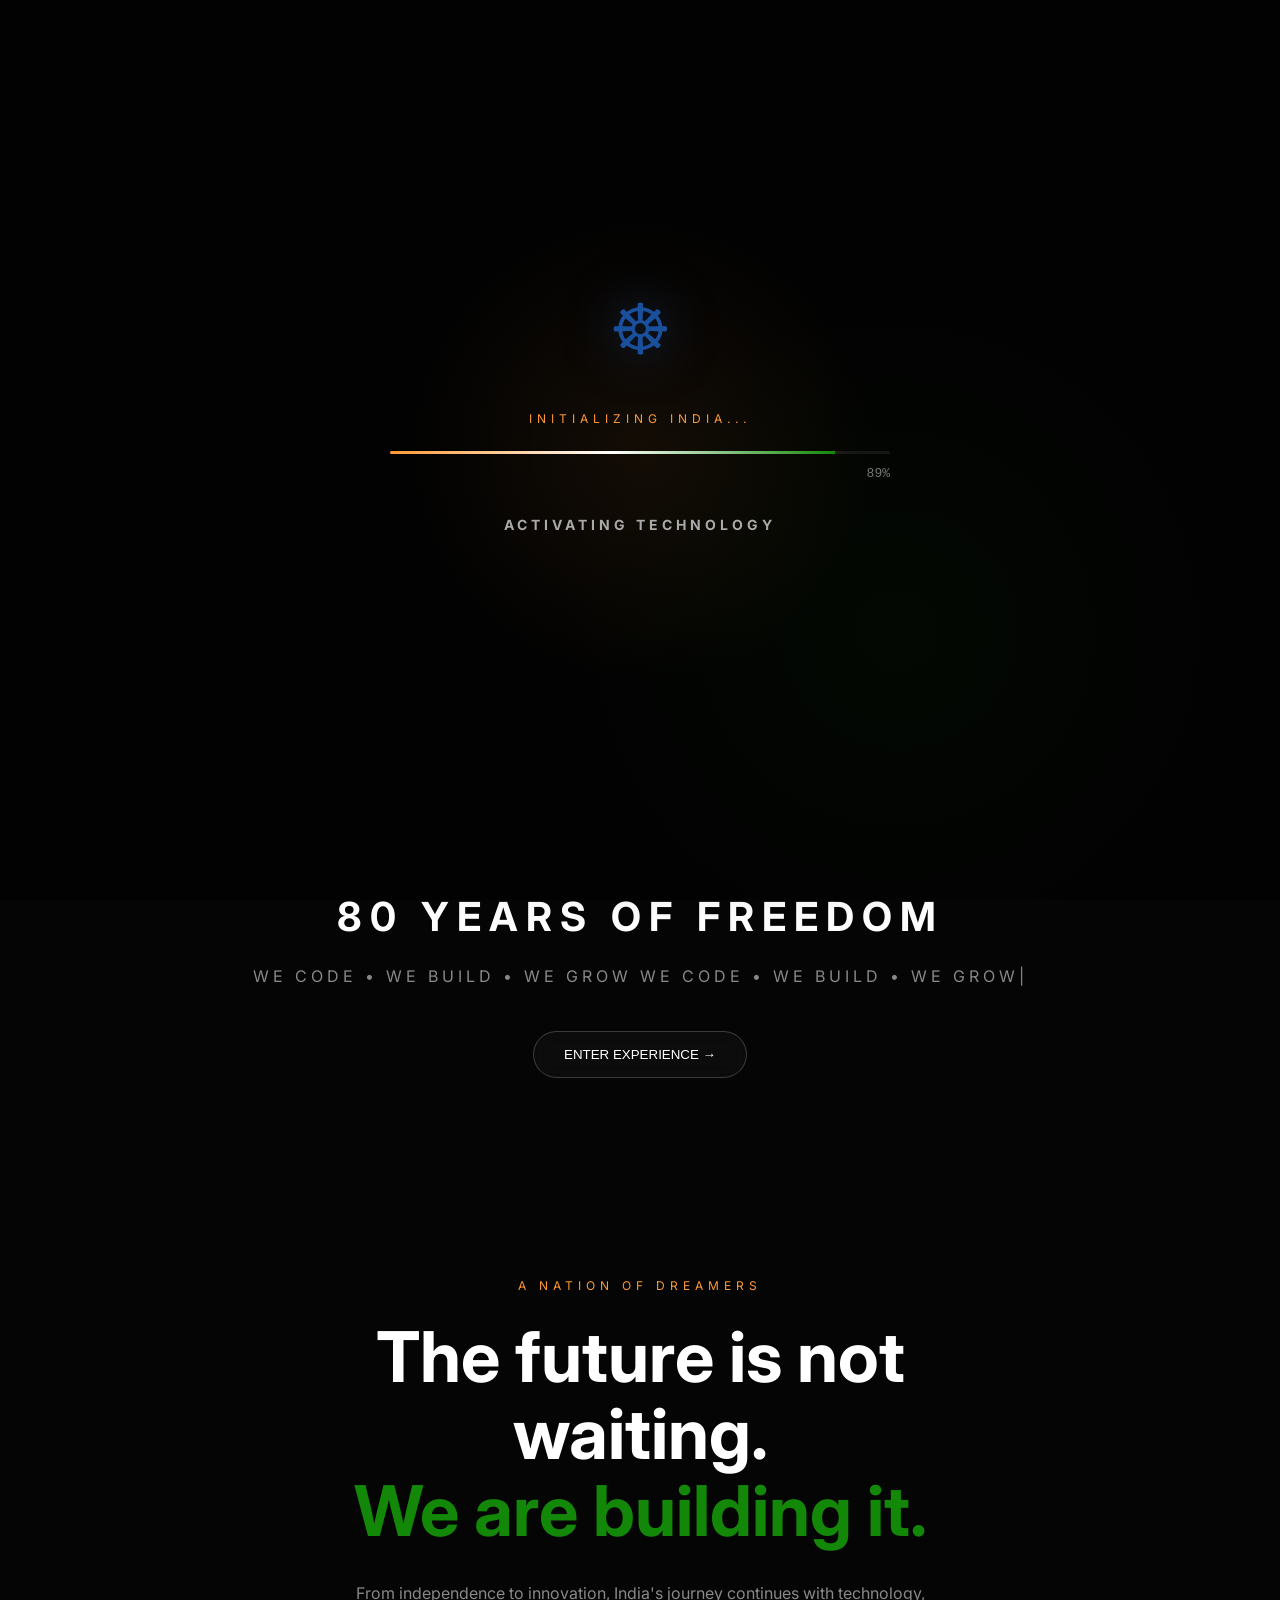
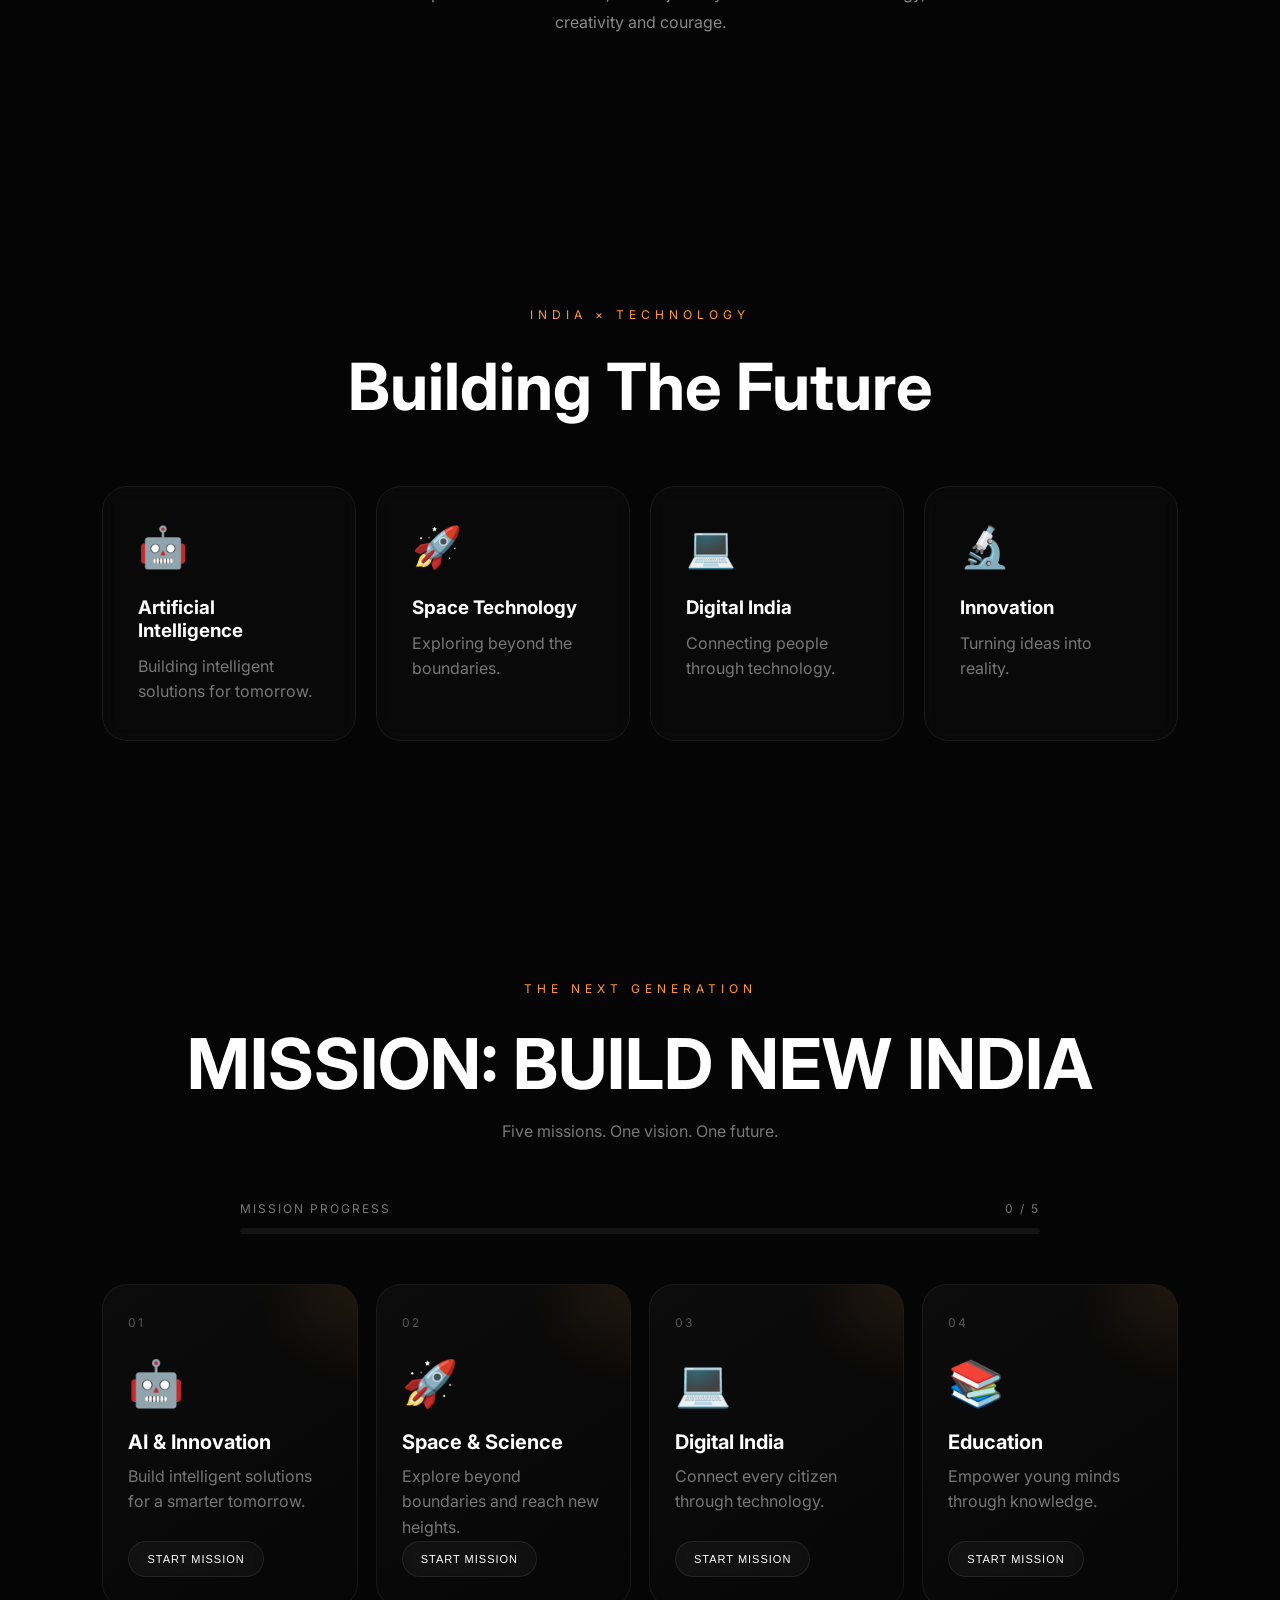
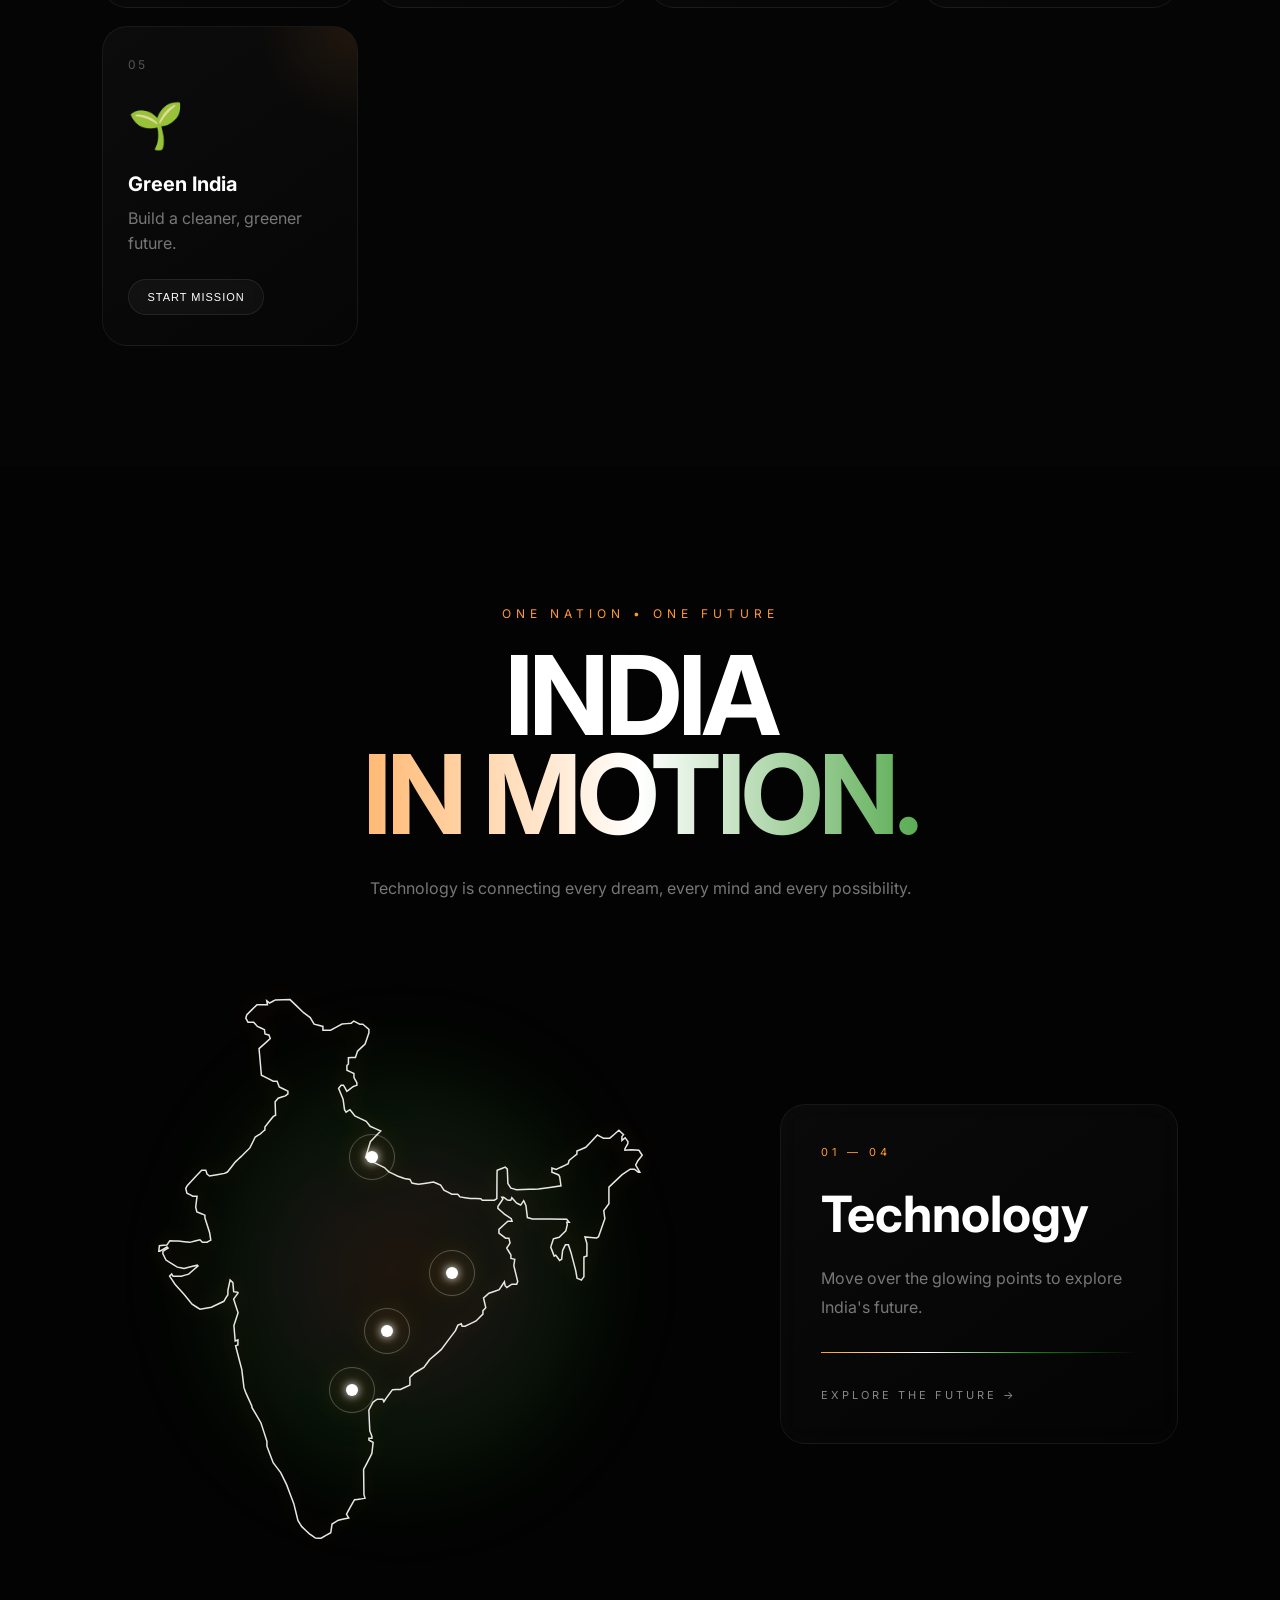
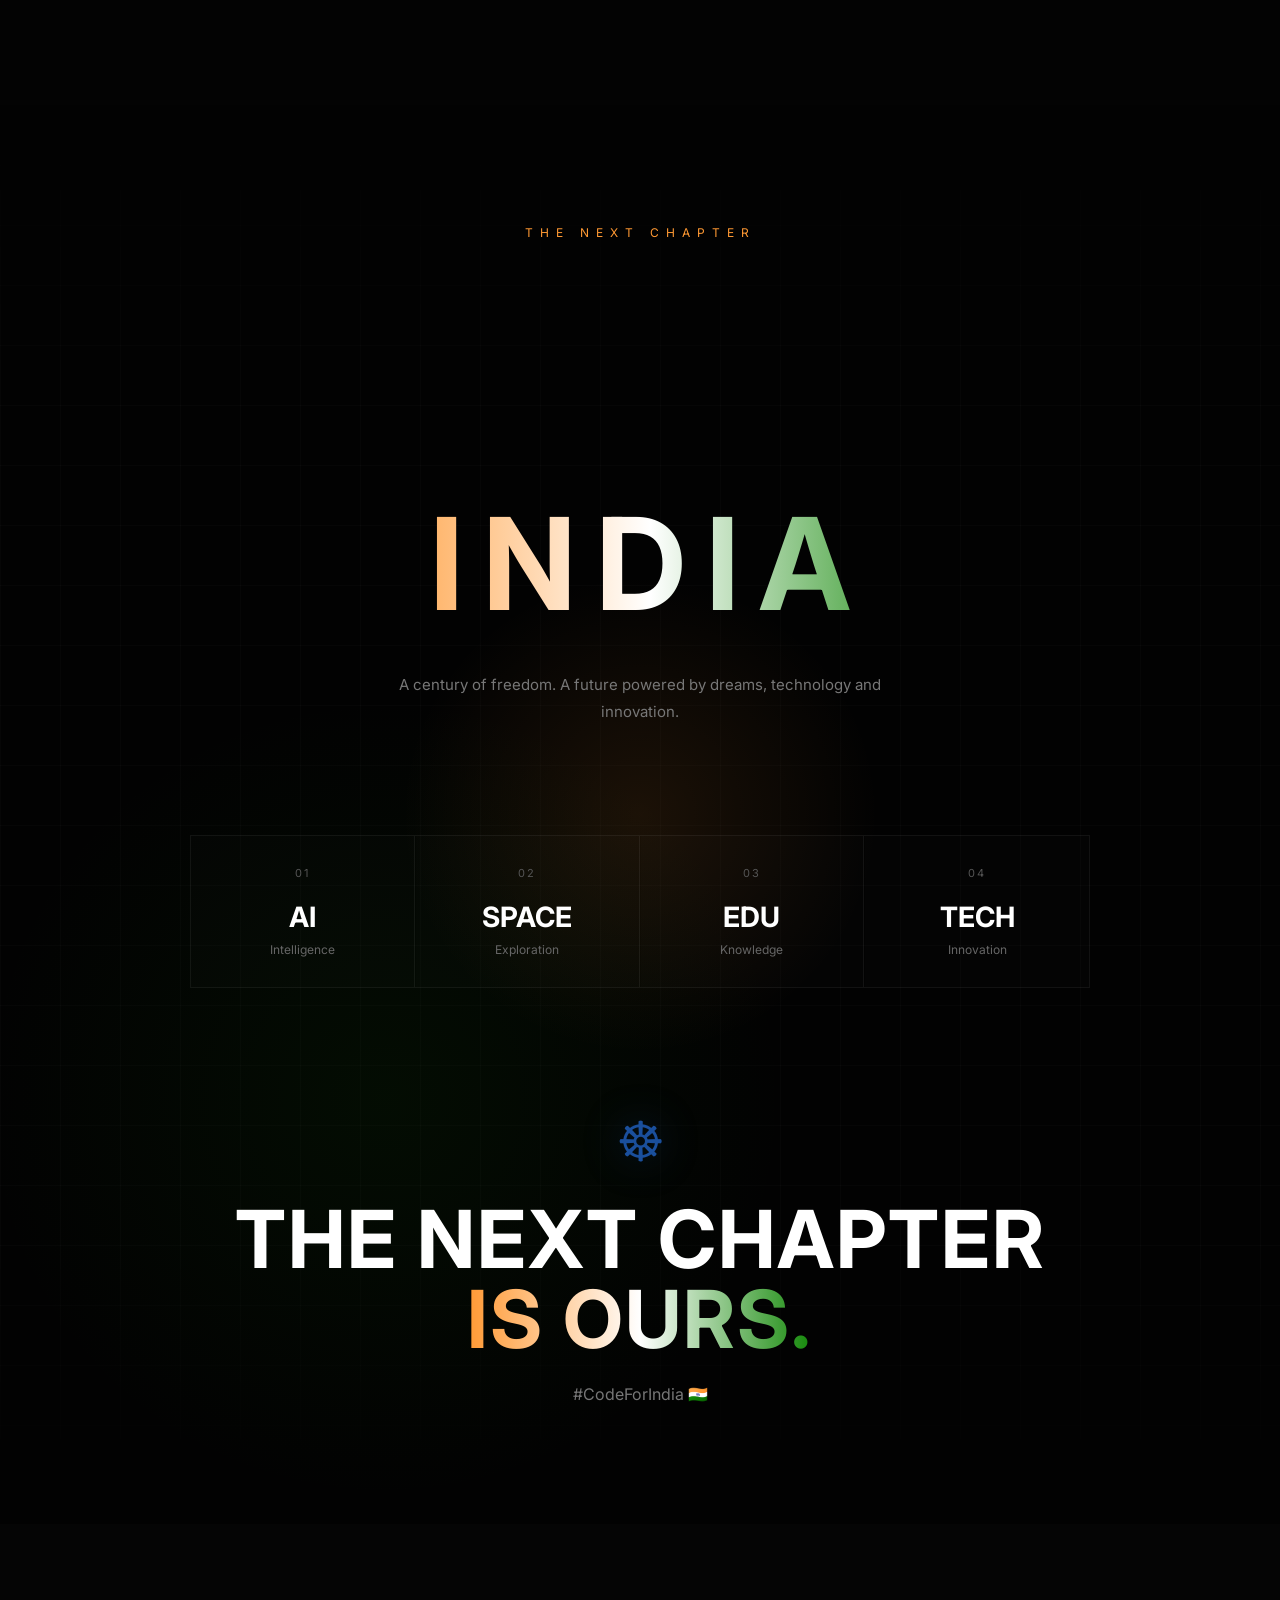
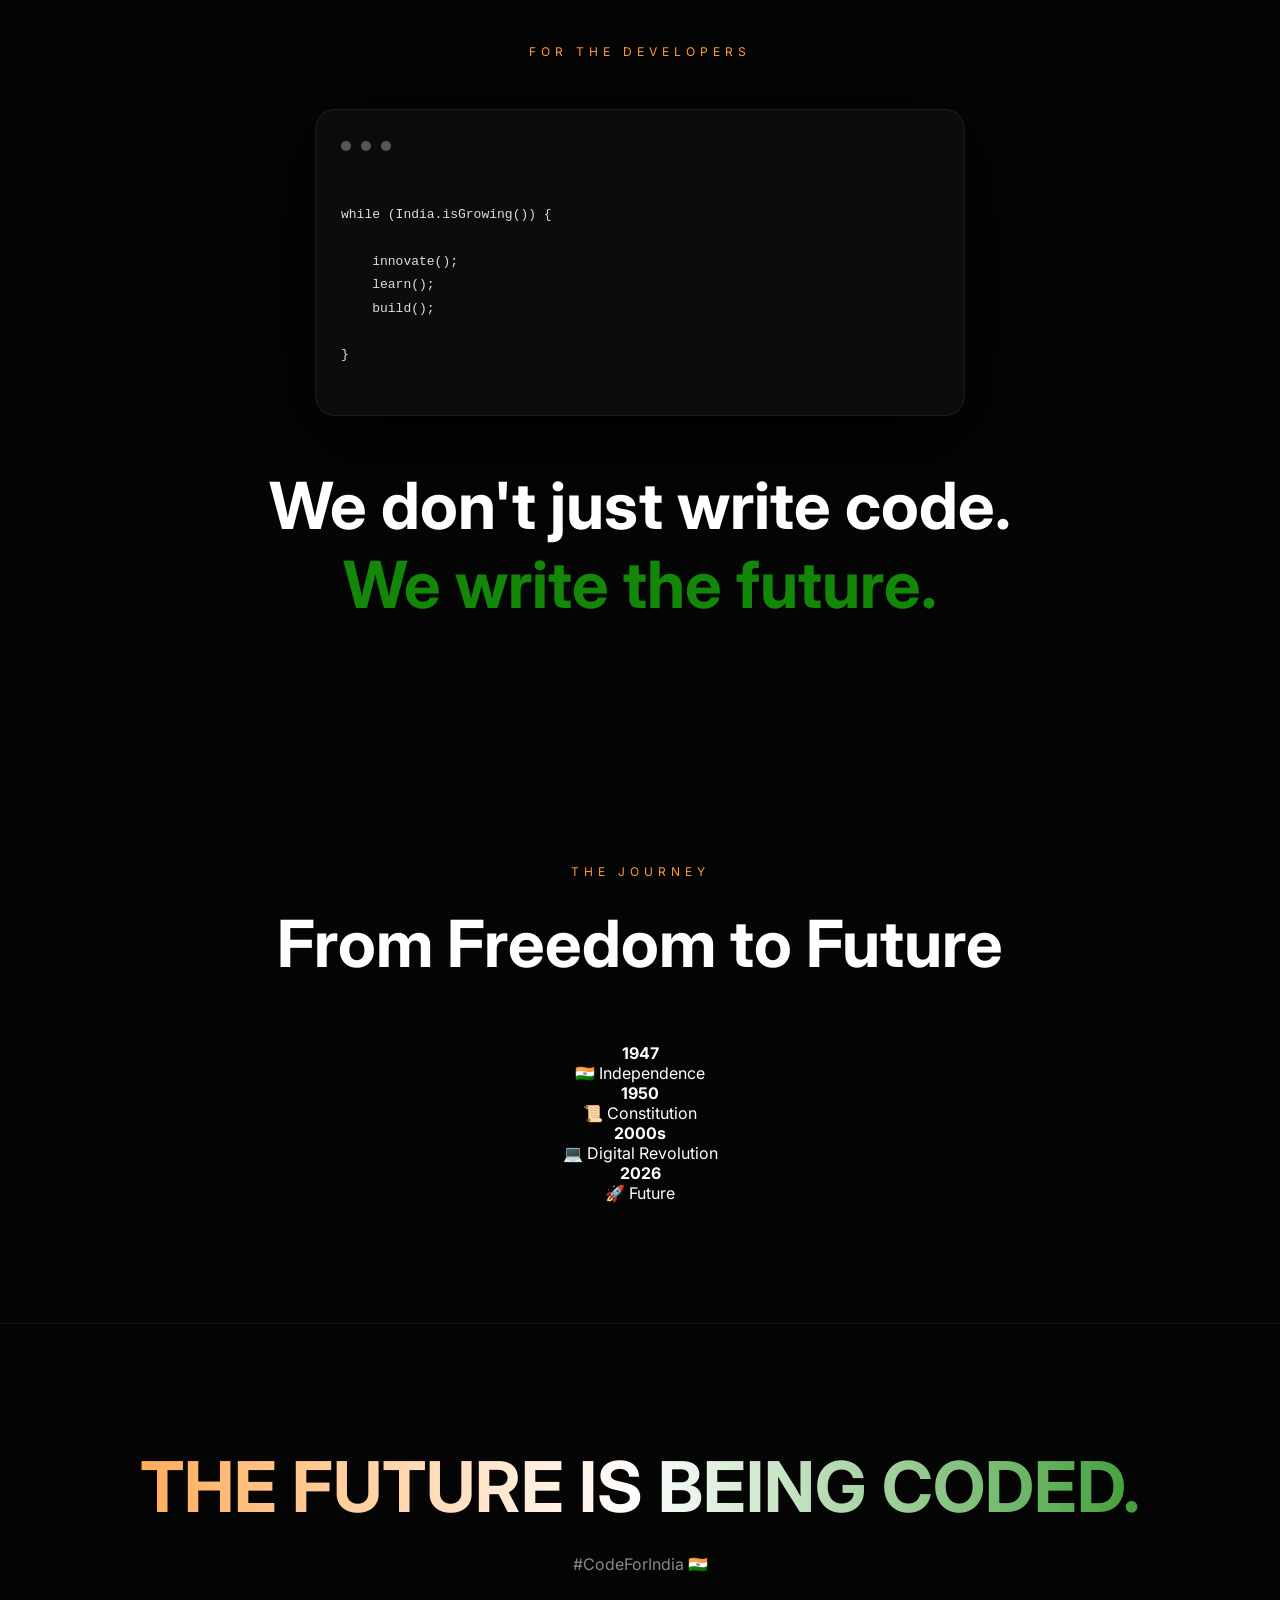
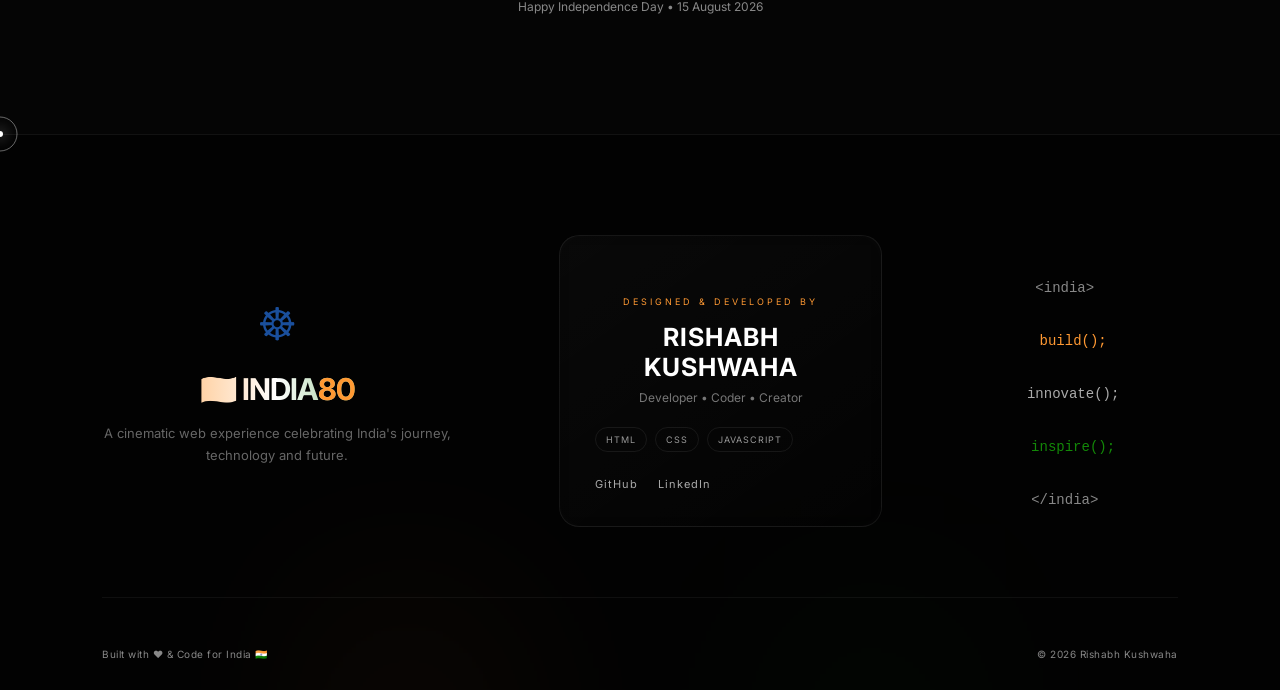
==== commit 870f29f9: "Fix India map filename case" ====
--- a/index.html
+++ b/index.html
@@ -508,7 +508,7 @@
                 <div class="map-glow"></div>
 
                 <img
-                    src="india.svg"
+                    src="India.svg"
                     class="india-map"
                     id="indiaMap"
                     alt="India"
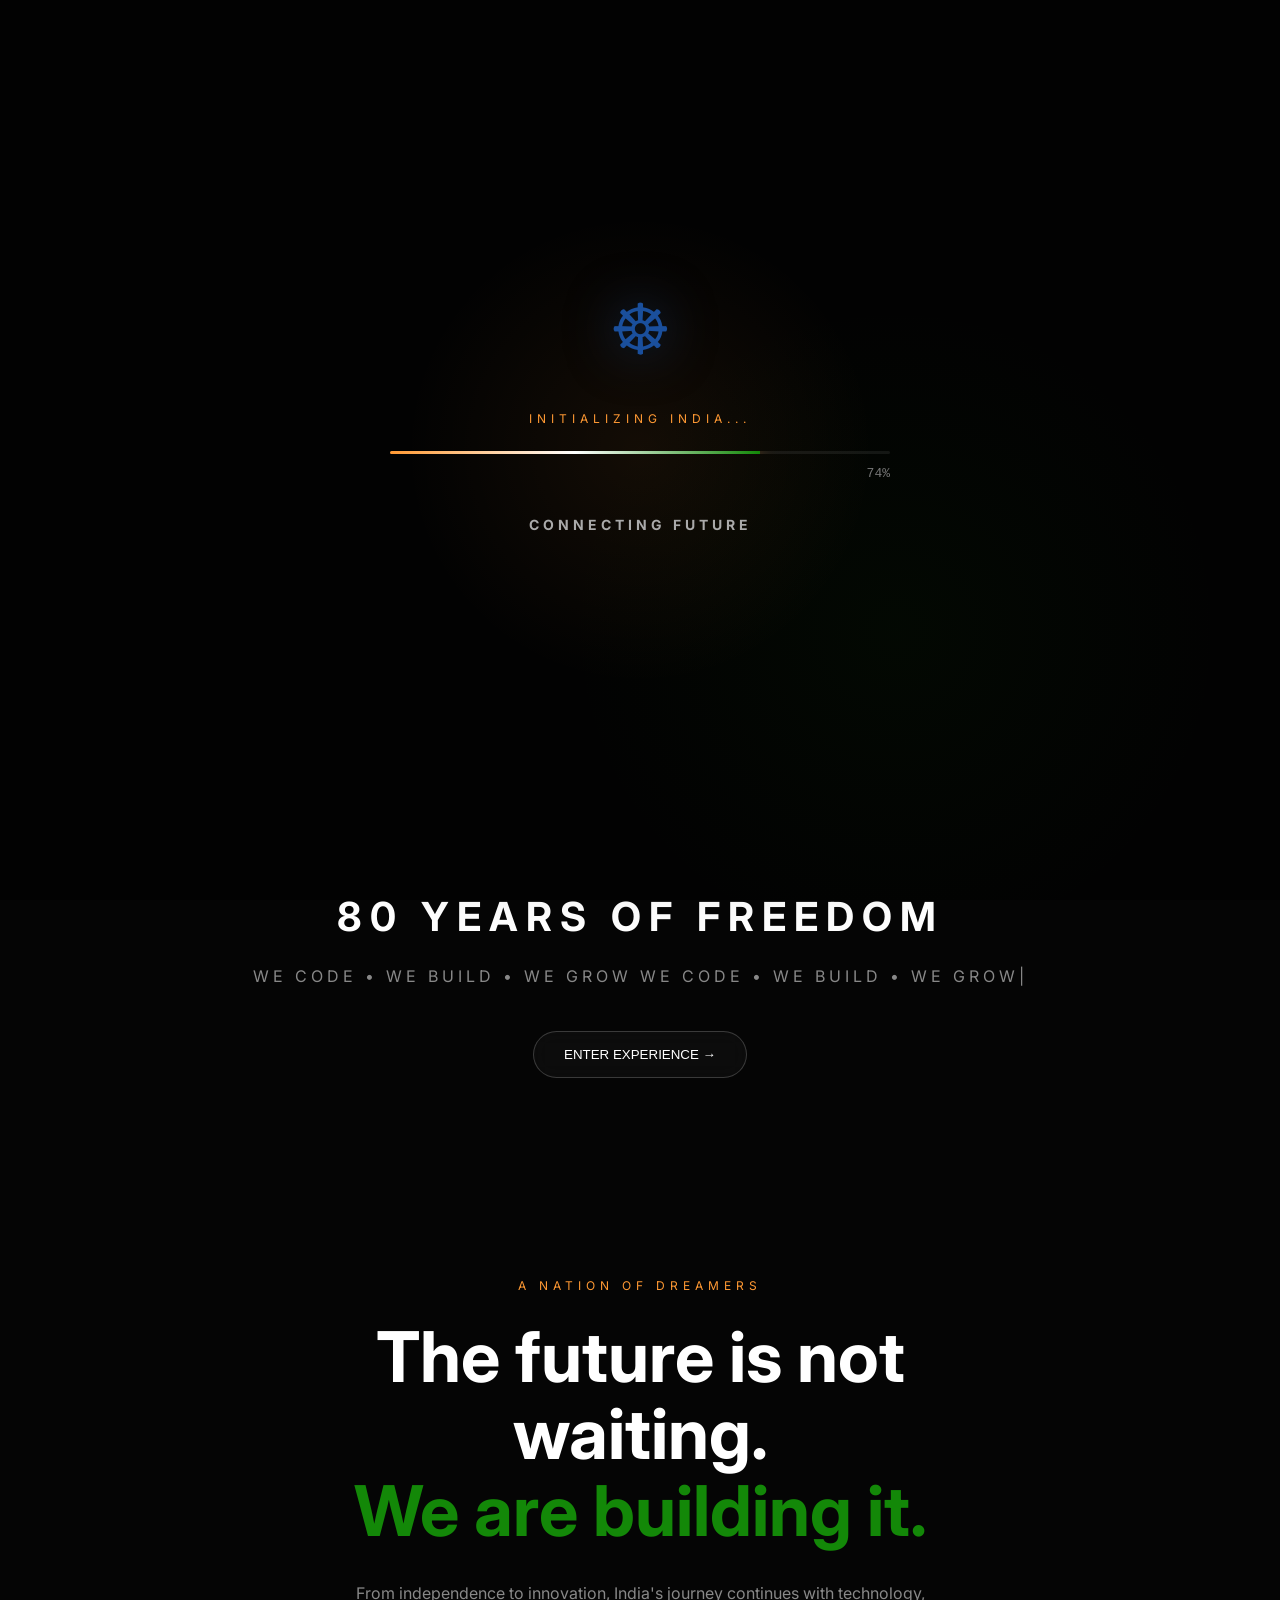
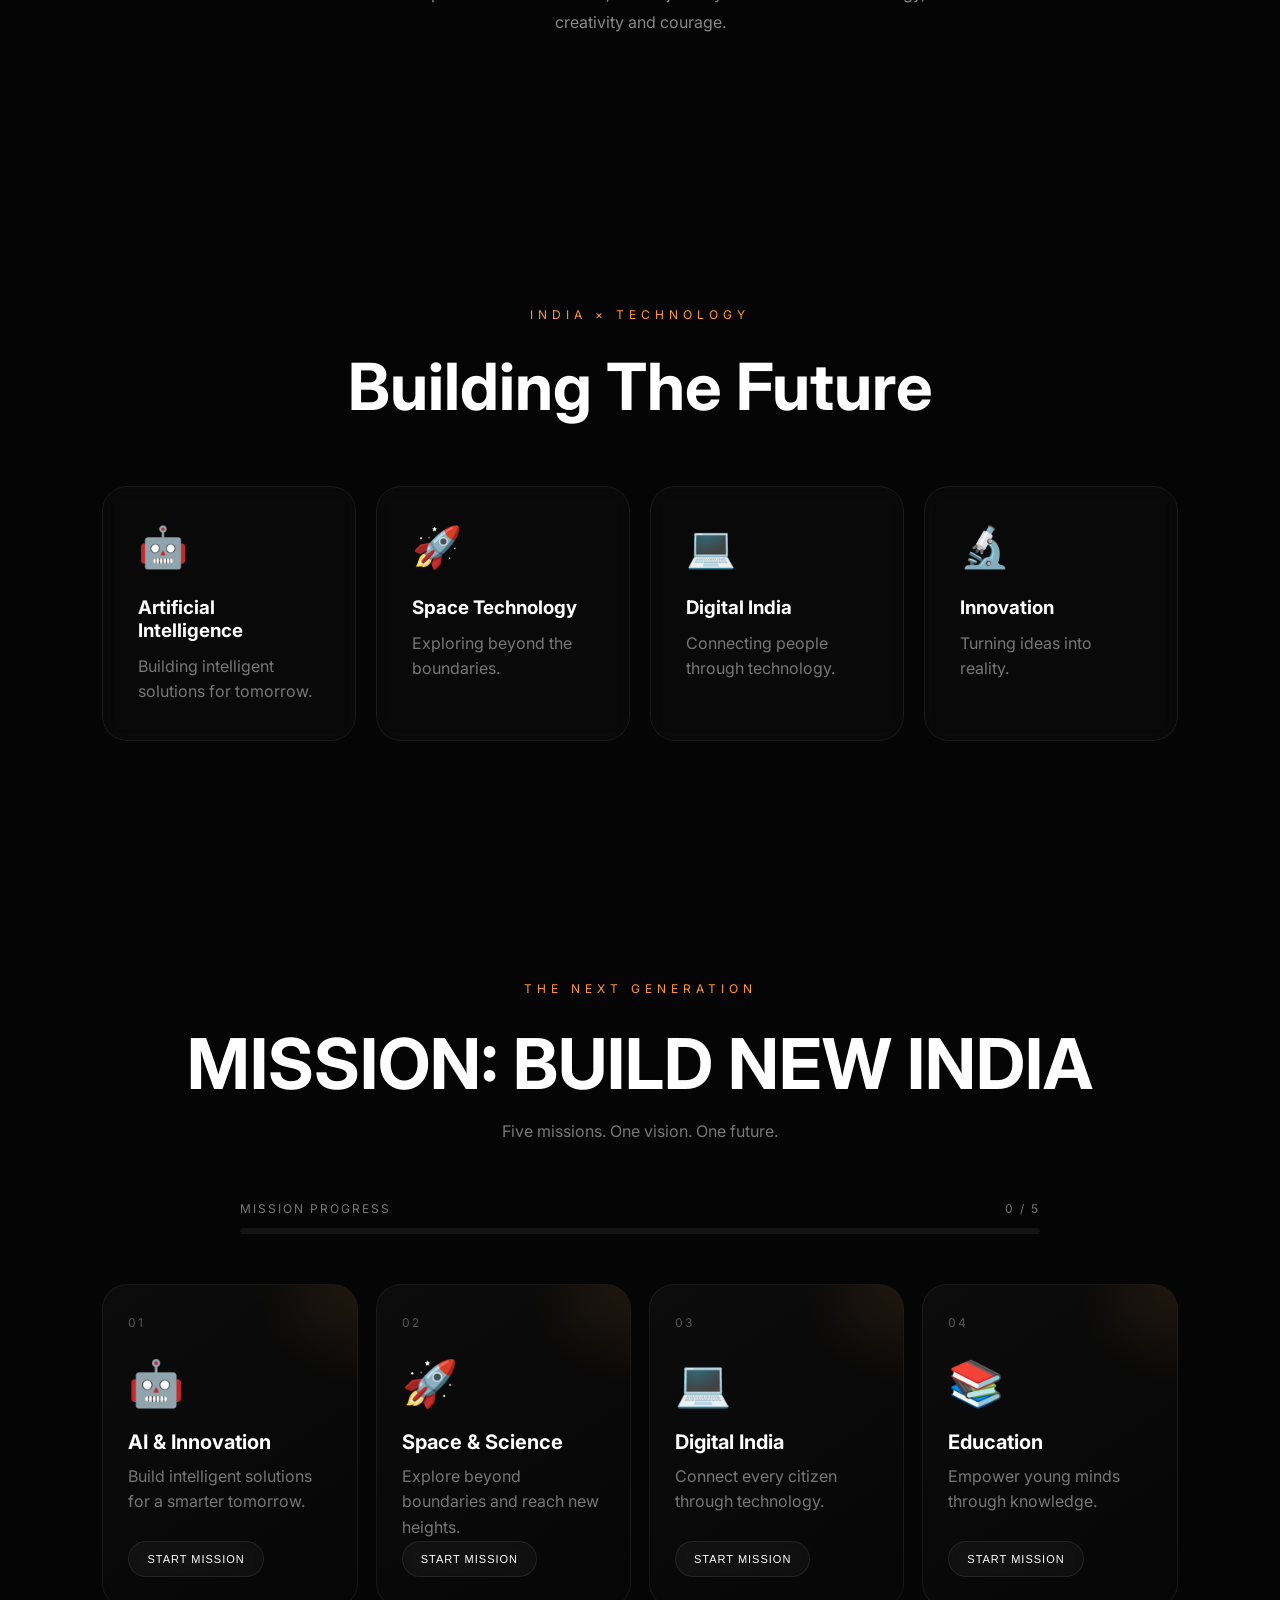
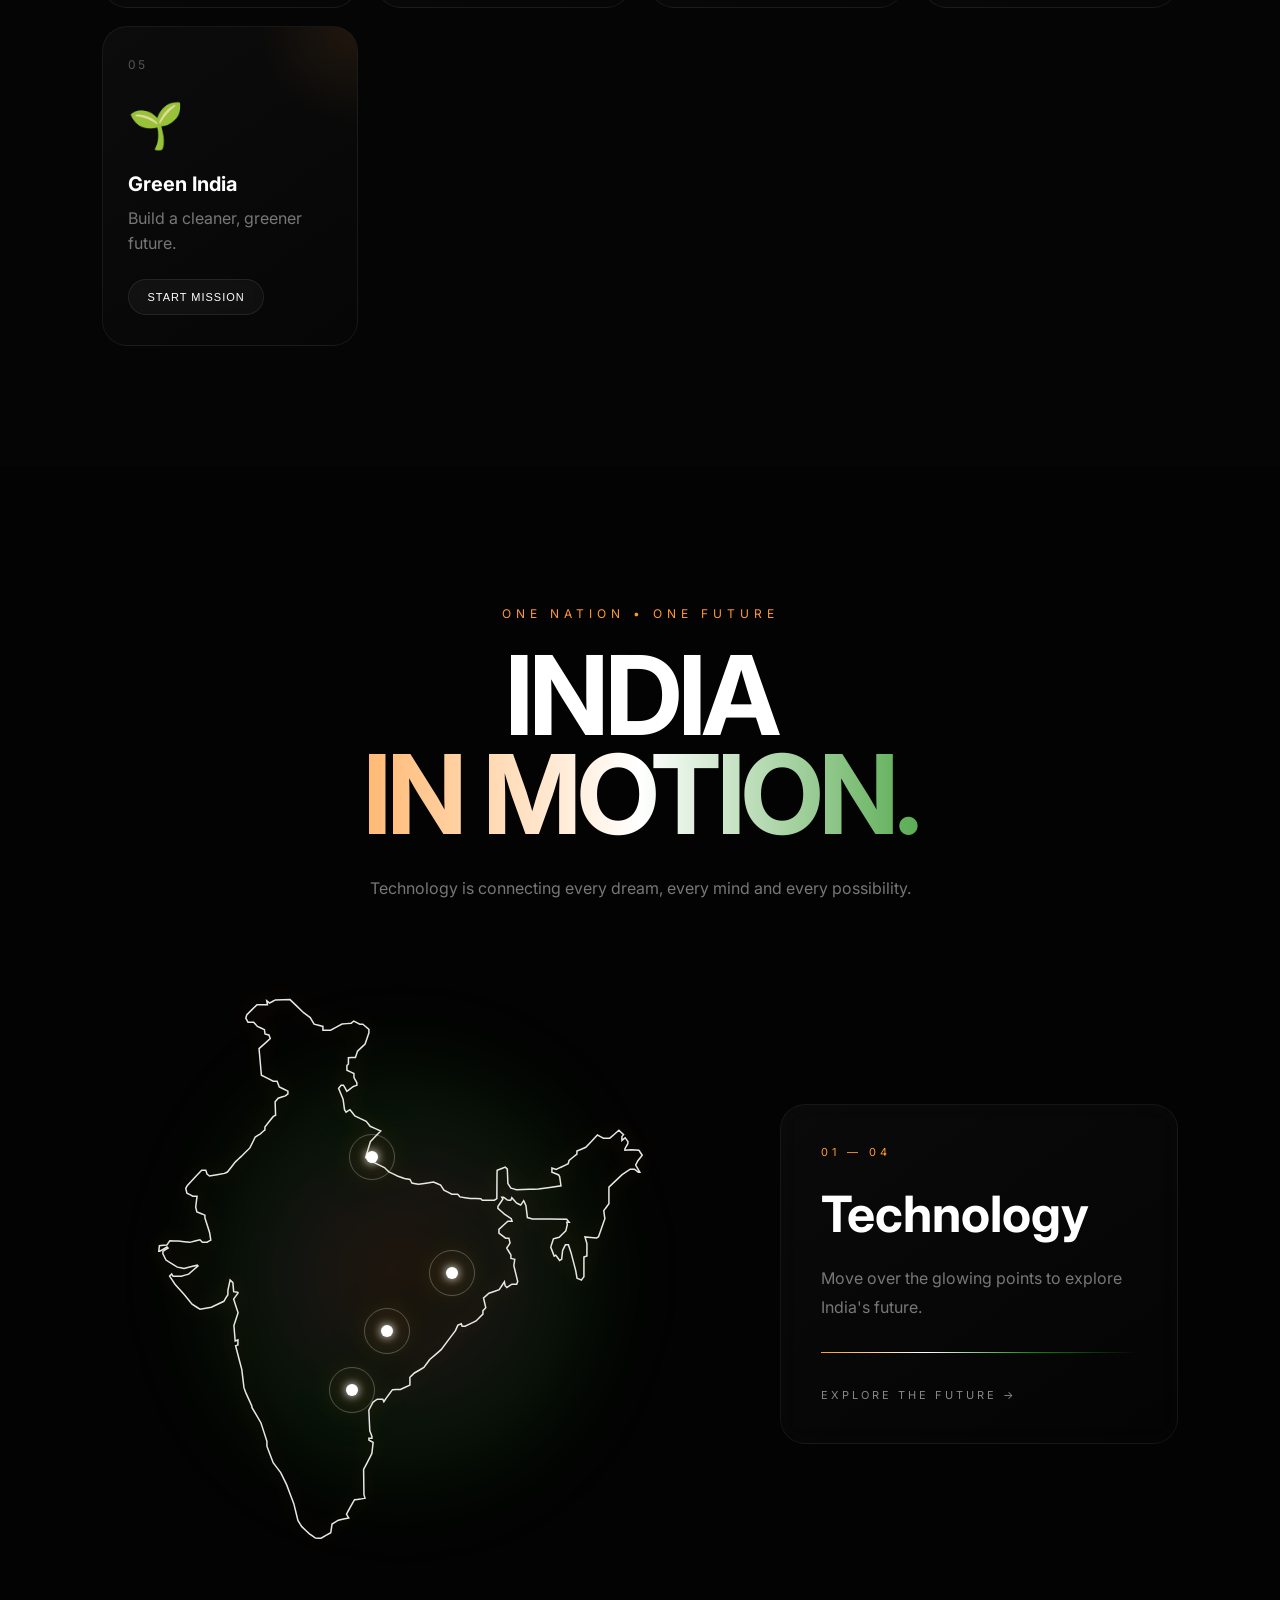
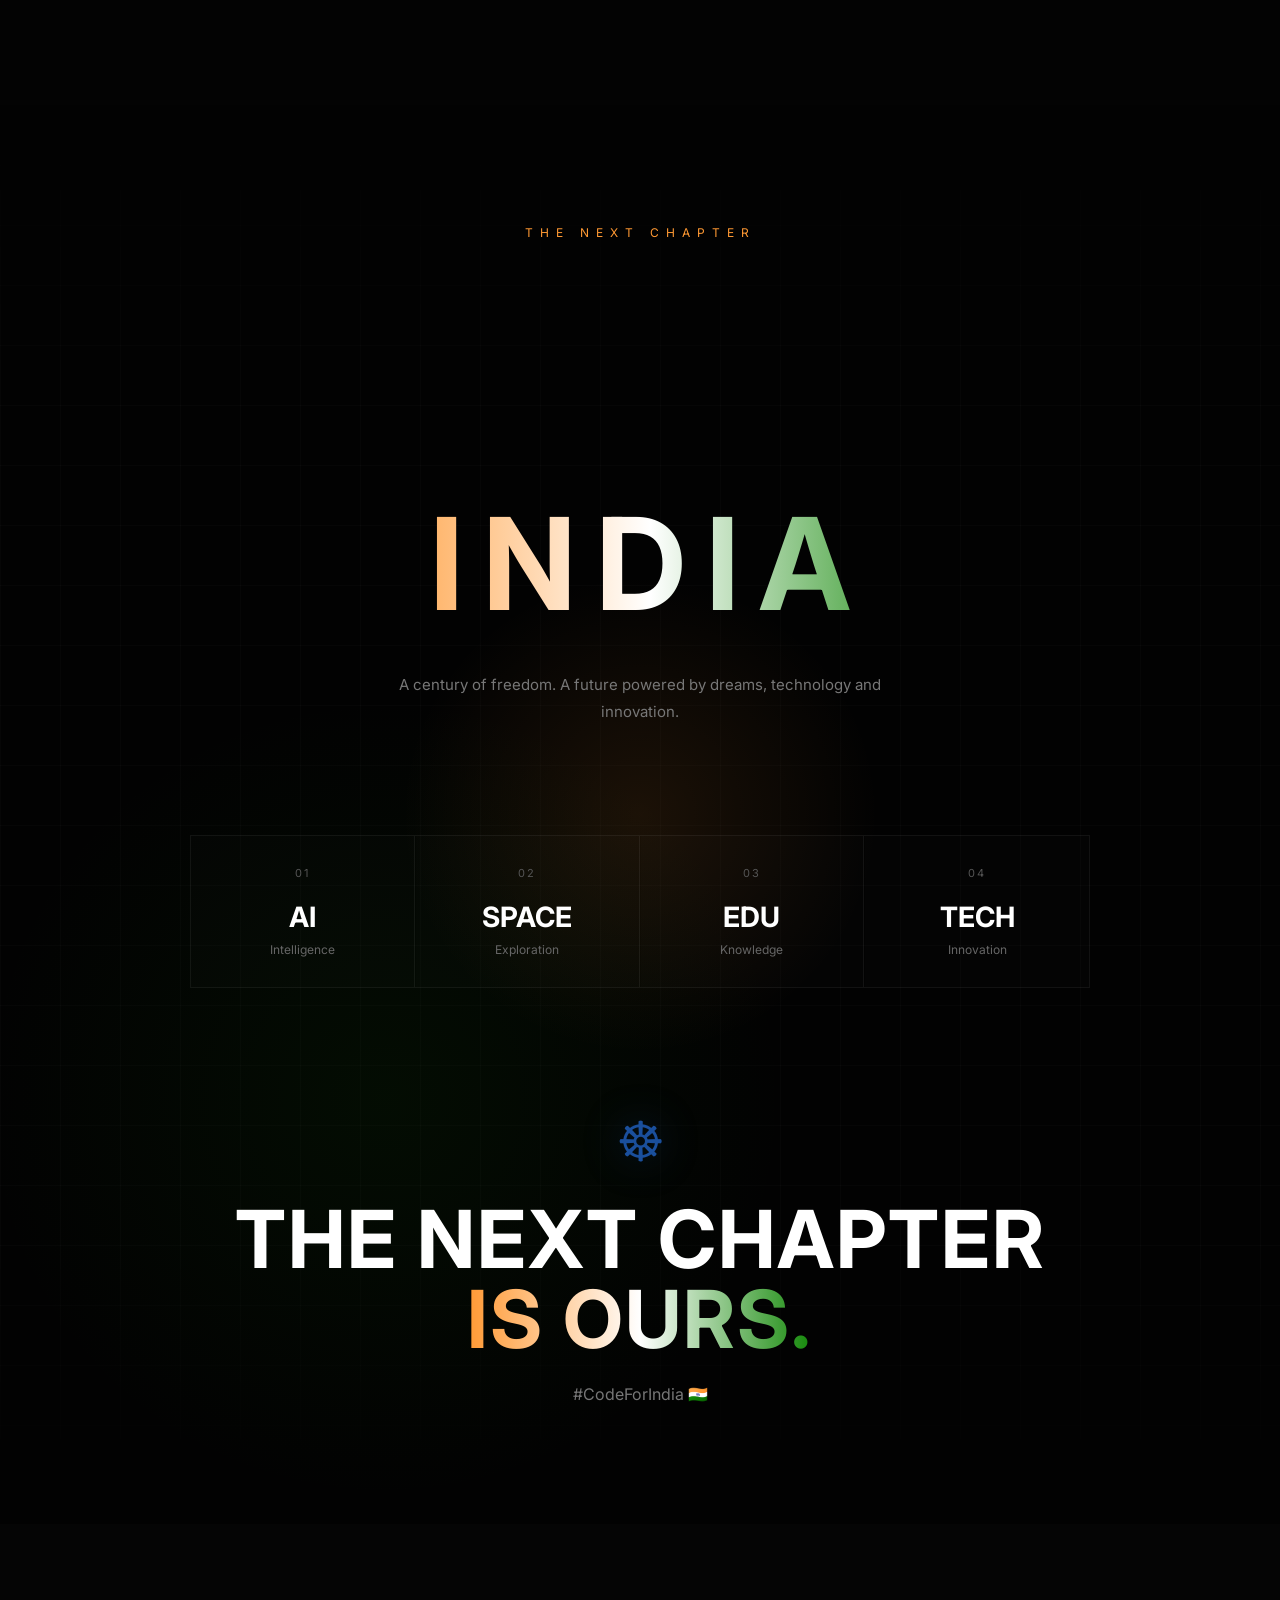
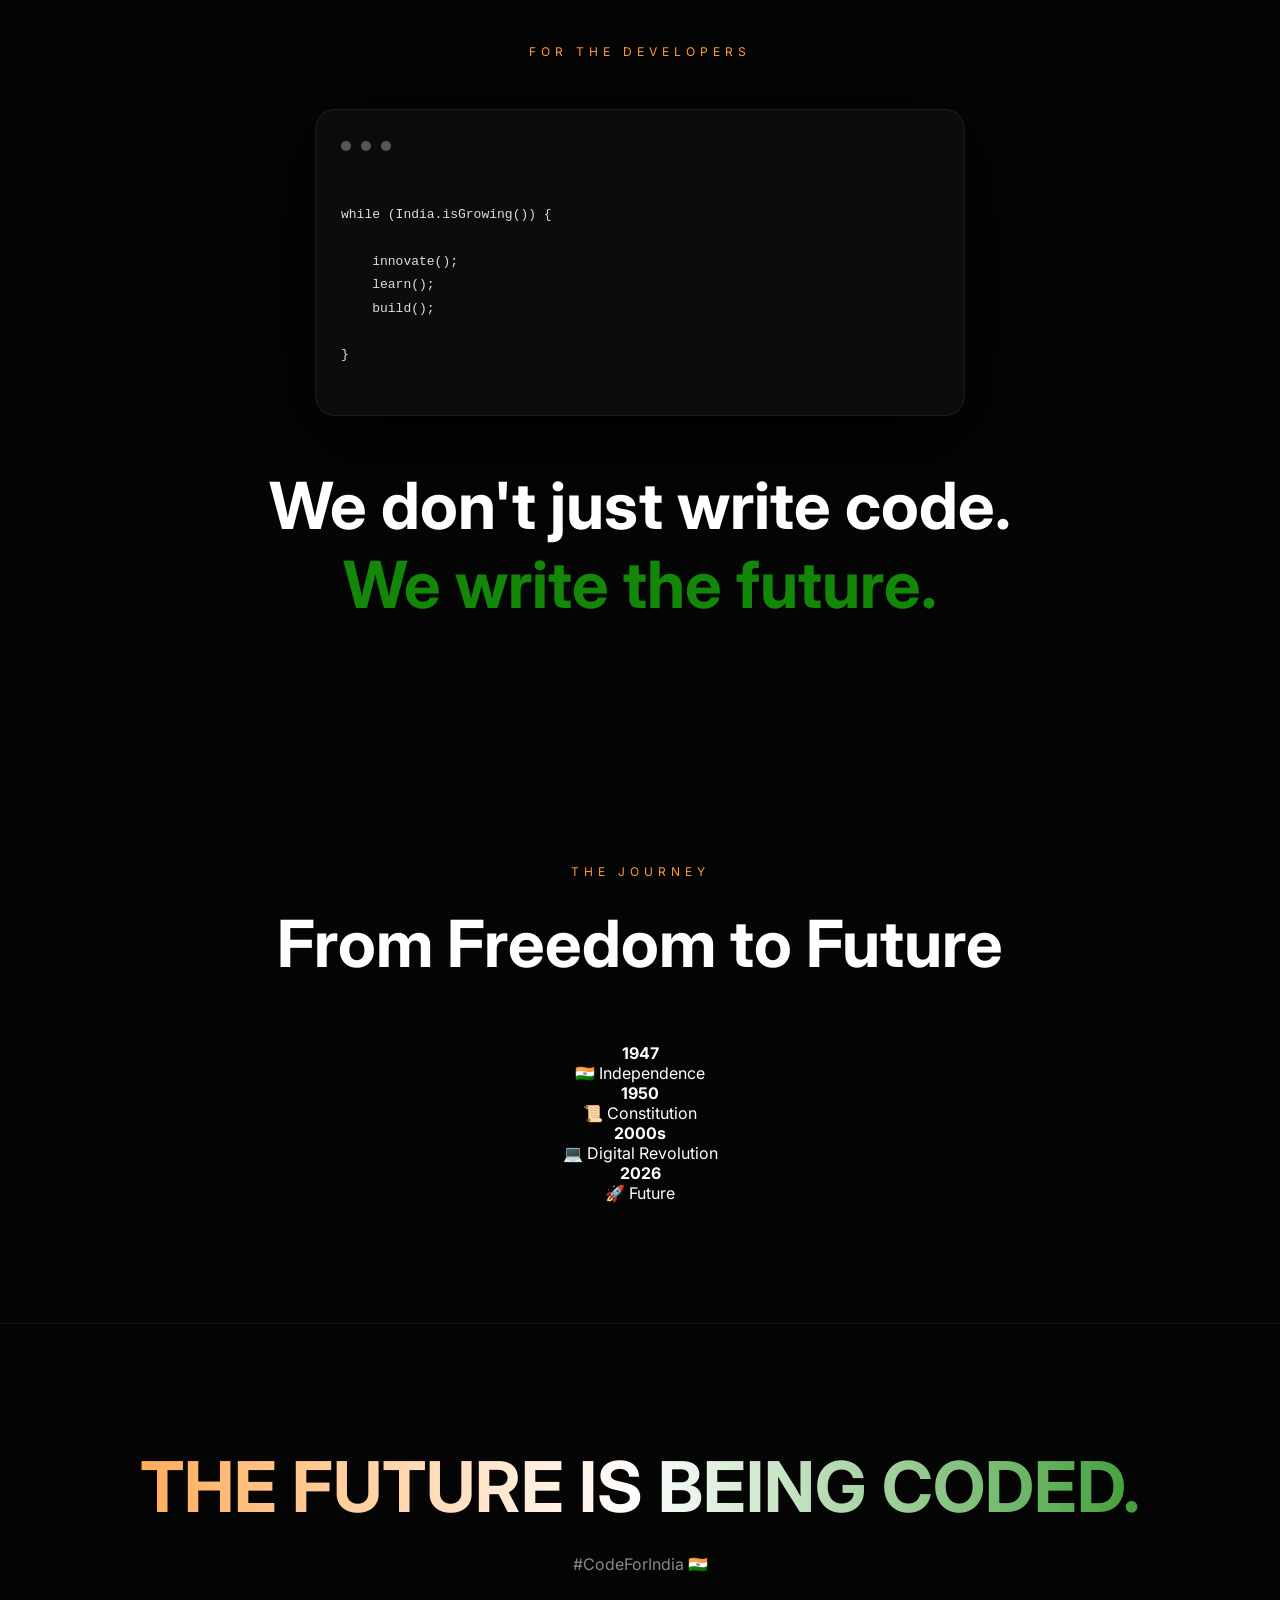
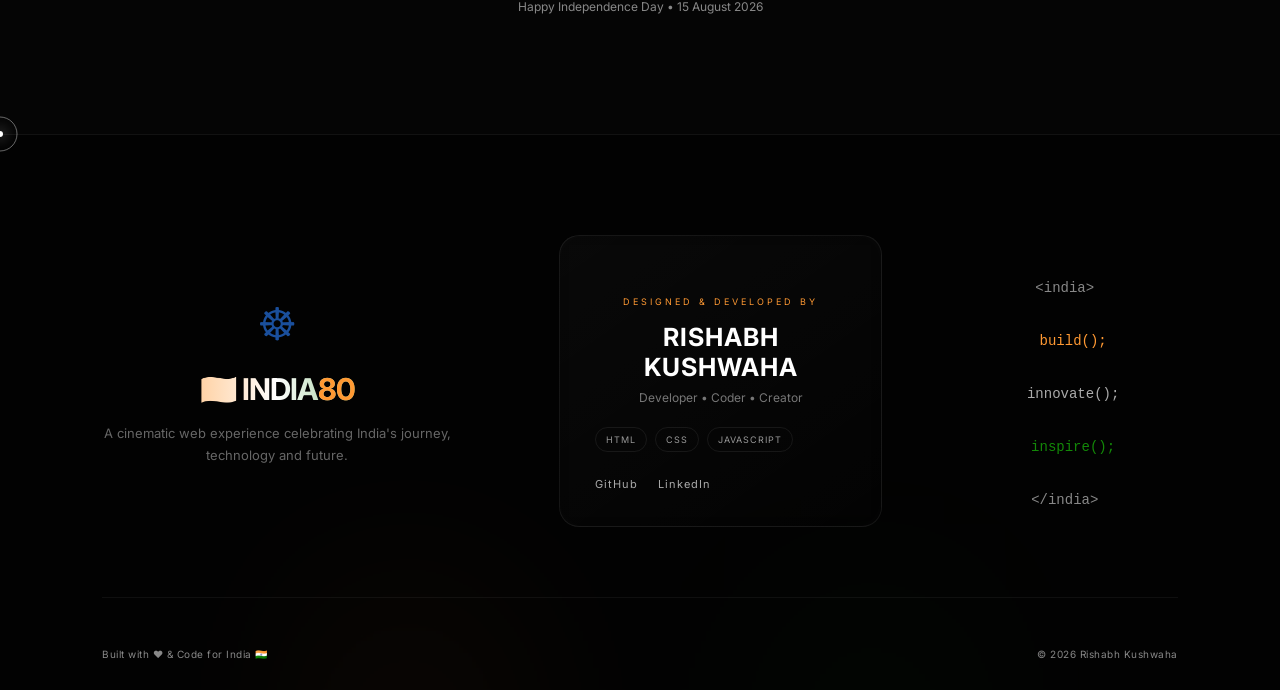
==== commit 29a61074: "Improve sound button accessibility" ====
--- a/index.html
+++ b/index.html
@@ -142,22 +142,34 @@
 
         <ul class="nav-links">
             <li>
-                <a href="#home">Home</a>
+                <a href="#home"
+                    aria-label="Go to Home section">
+                    Home
+                </a>
             </li>
 
             <li>
-                <a href="#journey">Journey</a>
+                <a href="#journey"
+                    aria-label="Go to Journey section">
+                    Journey
+                </a>
             </li>
 
             <li>
-                <a href="#technology">Technology</a>
+                <a href="#technology"
+                    aria-label="Go to Technology section">
+                    Technology
+                </a>
             </li>
         </ul>
 
         <!-- SOUND BUTTON -->
         <button
             id="soundToggle"
-            class="sound-toggle">
+            class="sound-toggle"
+            type="button"
+            aria-label="Turn background music on"
+            aria-pressed="false">
             🔇 SOUND OFF
         </button>
 
@@ -509,6 +521,7 @@
 
                 <img
                     src="India.svg"
+                    alt="Outline map of India"
                     class="india-map"
                     id="indiaMap"
                     alt="India"
--- a/style.css
+++ b/style.css
@@ -3431,4 +3431,39 @@
     margin-top: 8px;
     color: #777;
     letter-spacing: 4px;
+}
+
+/* =================================
+   ACCESSIBILITY
+================================= */
+
+button:focus-visible,
+a:focus-visible {
+
+    outline: 2px solid #ff9933;
+
+    outline-offset: 4px;
+
+    border-radius: 6px;
+}
+
+/* =================================
+   REDUCED MOTION
+================================= */
+
+@media (prefers-reduced-motion: reduce) {
+
+    *,
+    *::before,
+    *::after {
+
+        animation-duration: 0.01ms !important;
+
+        animation-iteration-count: 1 !important;
+
+        scroll-behavior: auto !important;
+
+        transition-duration: 0.01ms !important;
+    }
+
 }
